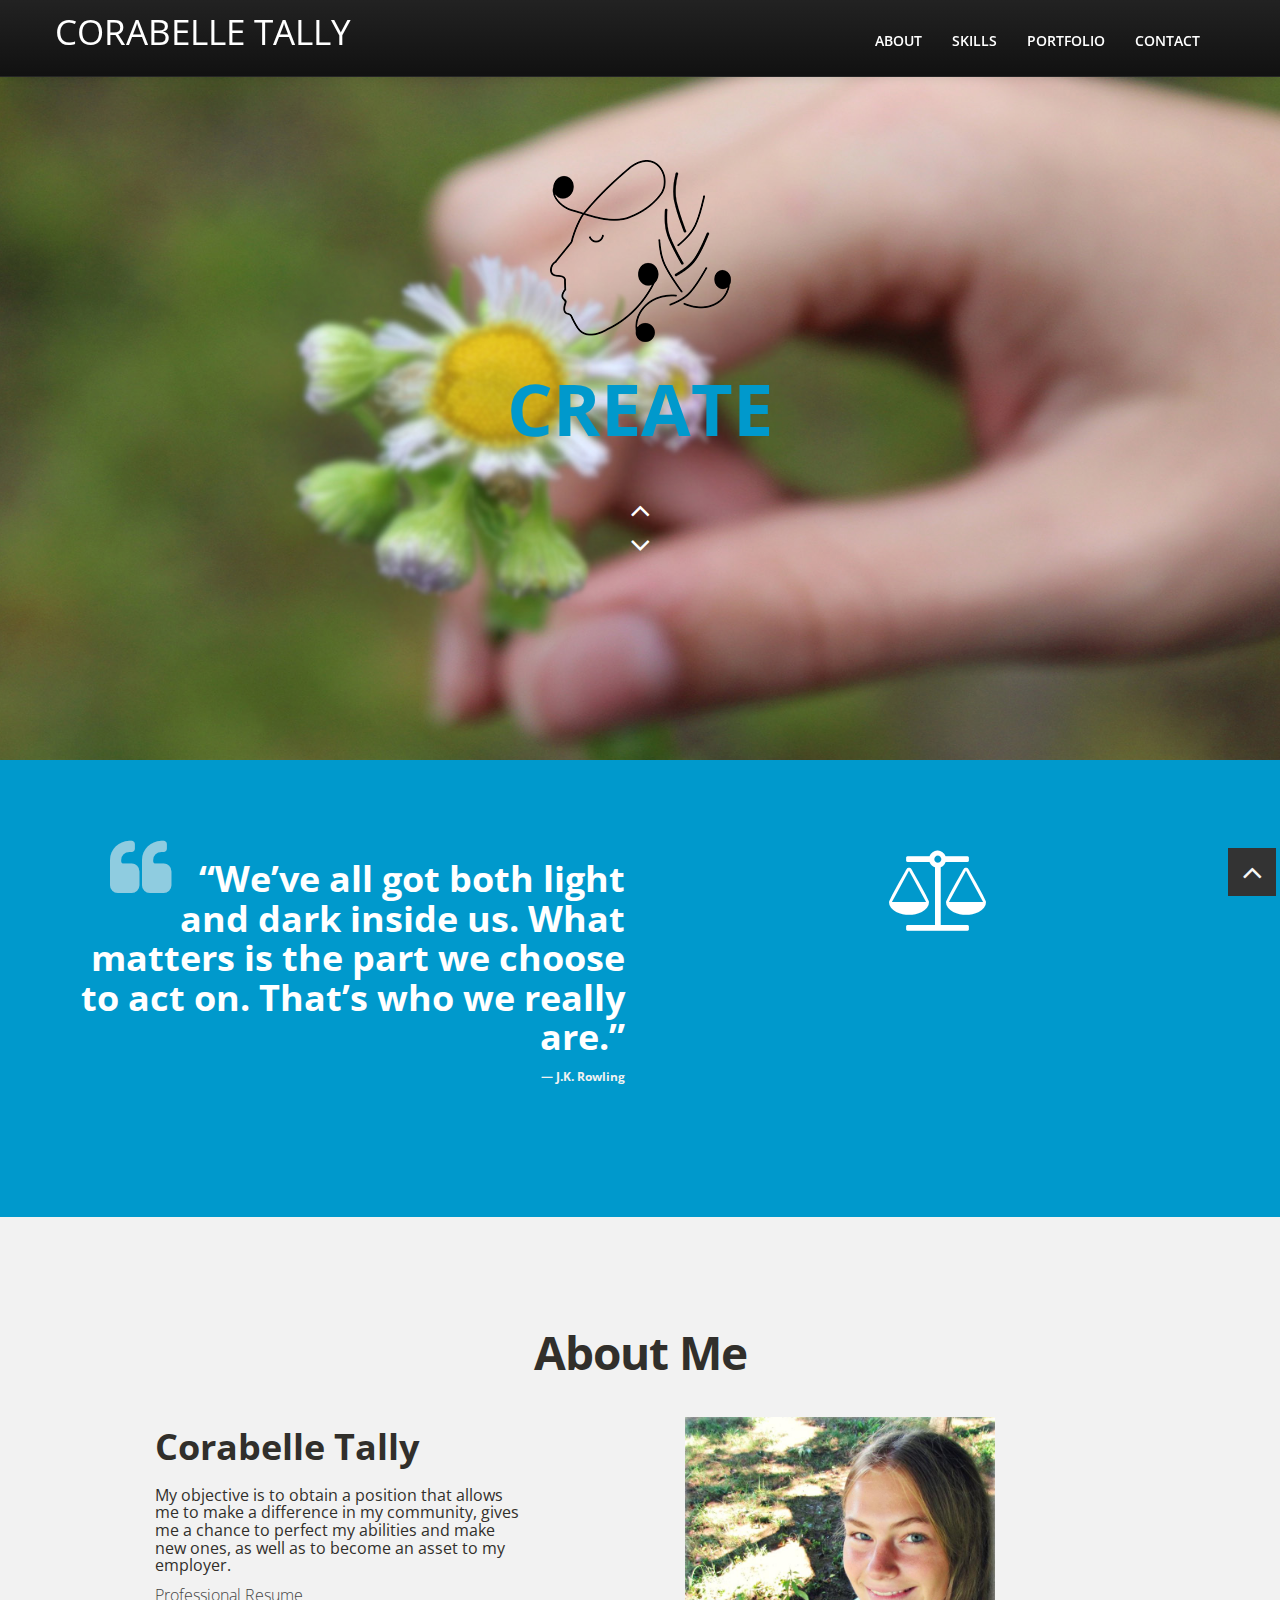
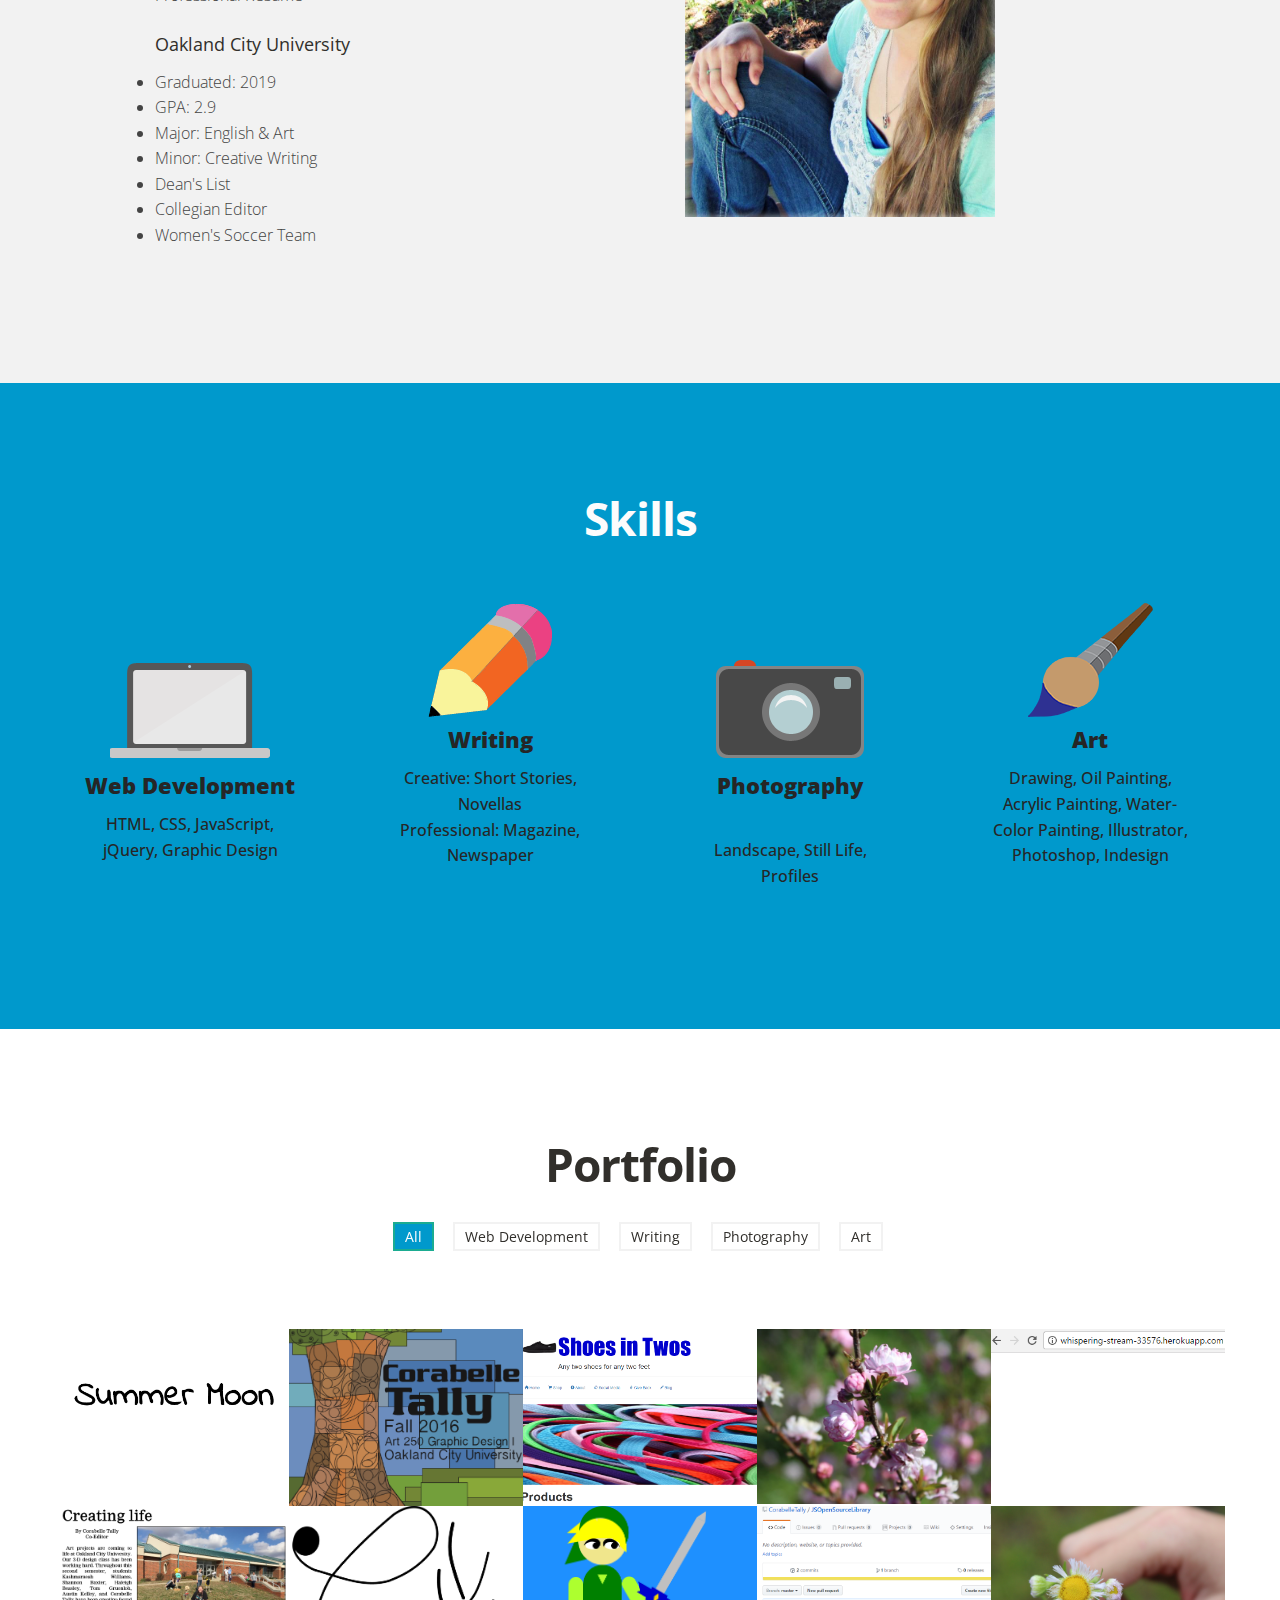
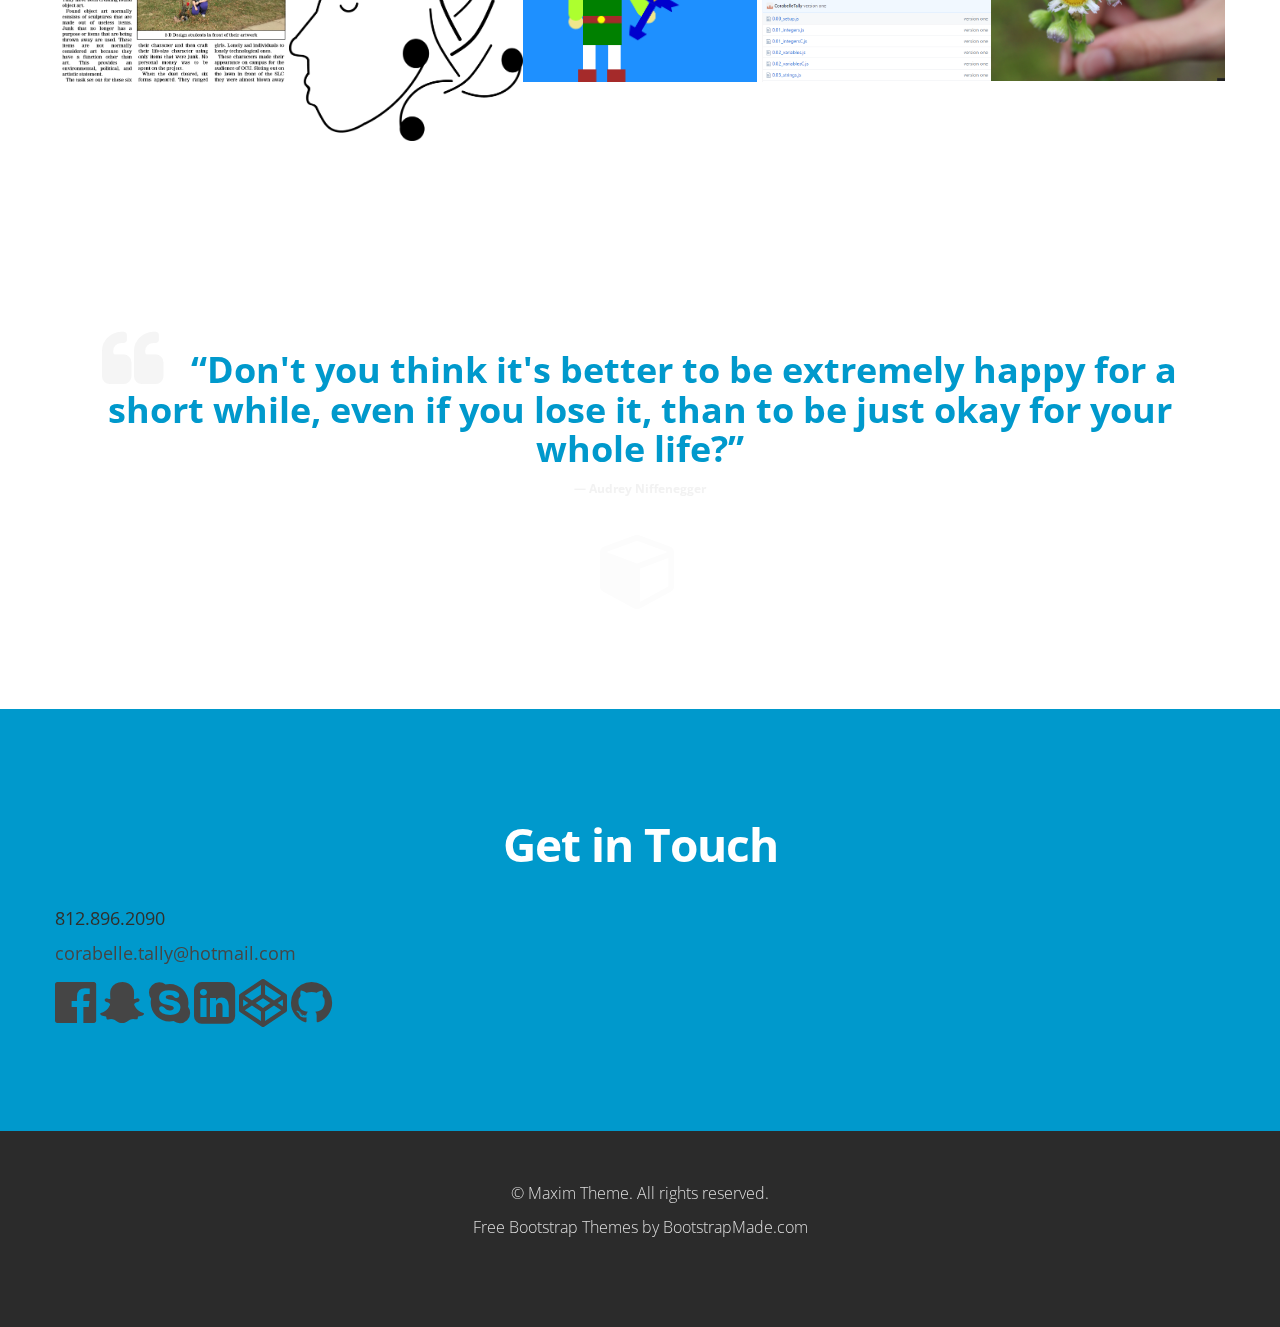
==== index.html @ 5b15456f "version 6" ====
<!DOCTYPE HTML>
<html lang="en">
<head>

<style>
ul#social-networks li {
    display:inline;
}
</style>

	<meta charset="utf-8">
	<title>Corabelle Tally</title>
	<meta name="viewport" content="width=device-width, initial-scale=1.0">
	<meta name="description" content="">
	<meta name="author" content="">
	<link href="css/bootstrap-responsive.css" rel="stylesheet">
	<link href="css/style.css" rel="stylesheet">
	<link href="color/default.css" rel="stylesheet">
	<link rel="shortcut icon" href="img/favicon.ico">

	<link rel="stylesheet" href="https://cdnjs.cloudflare.com/ajax/libs/font-awesome/4.7.0/css/font-awesome.min.css">
<!-- =======================================================
    Theme Name: Maxim 
    Theme URL: https://bootstrapmade.com/maxim-free-onepage-bootstrap-theme/
    Author: BootstrapMade.com
    Author URL: https://bootstrapmade.com
    ======================================================= -->
</head>
<body>
	<!-- navbar -->
	<div class="navbar-wrapper">
		<div class="navbar navbar-inverse navbar-fixed-top">
			<div class="navbar-inner">
				<div class="container">
					<!-- Responsive navbar -->
					<a class="btn btn-navbar" data-toggle="collapse" data-target=".nav-collapse"><span class="icon-bar"></span><span class="icon-bar"></span><span class="icon-bar"></span>
					</a>
					<h1 class="brand"><a href="index.html">Corabelle Tally </a></h1>
					<!-- navigation -->
					<nav class="pull-right nav-collapse collapse">
						<ul id="menu-main" class="nav">
							<li><a title="team" href="#about">About</a></li>
							<li><a title="services" href="#services">Skills</a></li>
							<li><a title="works" href="#works">Portfolio</a></li>
							<!-- <li><a title="blog" href="#blog">Blog</a></li> -->
							<li><a title="contact" href="#contact">Contact</a></li>
							<!-- <li><a href="page.html">Page</a></li> -->
						</ul>
					</nav>
				</div>
			</div>
		</div>
	</div>
	<!-- Header area -->
	<div id="header-wrapper" class="header-slider">
		<header class="clearfix">
			<div class="logo">
			<img src="images/logo_small.png" alt="" />
				<!-- 		img/logo-image.png-->	
			</div>
			<div class="container">
				<div class="row">
					<div class="span12">
						<div id="main-flexslider" class="flexslider">
							<ul class="slides">
								<li>
									<p class="home-slide-content" style="color:#0099CC" overflow:"hidden">
										<!-- <strong>Create</strong>  and <strong>believe</strong> --> 
										<strong>Create</strong>	
									</p>
								</li>
								<li>
									<p class="home-slide-content" style="color:#0099CC" overflow:"hidden">
										<!-- <strong>Love</strong> your <strong>Life </strong> -->
										<strong>Believe</strong>
									</p>
								</li>
								<li>
									<p class="home-slide-content" style="color:#0099CC" overflow:"hidden">
										<!-- be <strong>yourself</strong> -->
										<strong>Succeed</strong>
									</p>
								</li>
							</ul>
						</div>
						<!-- end slider -->
					</div>
				</div>
			</div>
		</header>
	</div>
	<!-- spacer section -->
	<section class="spacer green" >
		<div class="container">
			<div class="row">
				<div class="span6 alignright flyLeft">
					<blockquote class="large">
						“We’ve all got both light and dark inside us. What matters is the part we choose to act on. That’s who we really are.” <cite>J.K. Rowling</cite>
					</blockquote>
				</div>
				<div class="span6 aligncenter flyRight">
					<i class="fa fa-balance-scale fa-5x" aria-hidden="true"></i>
					<!-- <i class="icon-coffee icon-10x"></i> -->
				</div>
			</div>
		</div>
	</section>
	<!-- end spacer section -->
	<!-- section: team -->
	<section id="about" class="section">
		<div class="container">
			<h4>About Me</h4>
			<div class="row">
				<div class="span4 offset1">
					<div>
						<h1><b>Corabelle Tally</b></h1>
						<h6>My objective is to obtain a position that allows me to make a difference in my community, gives me a chance to perfect my abilities and make new ones, as well as to become an asset to my employer.</h6>
						<a href="documents/ProfessionalResume.pdf" target="_blank">Professional Resume</a>
						<br>
						<br>
						<h5>
							Oakland City University 
						</h5>
						<ul>
							<li>Graduated: 2019</li>
							<li>GPA: 2.9</li>
							<li>Major: English & Art</li>
							<li>Minor: Creative Writing</li>
							<li>Dean's List</li>
							<li>Collegian Editor</li>
							<li>Women's Soccer Team</li>
						</ul>



						
					</div>
				</div>
				<div class="span6">
					<div class="aligncenter">
						<img src="images/me.jpg" style="width:310px;height:400px;" alt="" />
						<!-- src="img/icons/creativity.png" -->
					</div>
				</div>
			</div>
	<!-- <div class="row">
		<div class="span2 offset1 flyIn">
			<div class="people">
				<img class="team-thumb img-circle" src="img/team/img-1.jpg" alt="" />
				<h3>John Doe</h3>
				<p>
					Art director
				</p>
			</div>
		</div>
		<div class="span2 flyIn">
			<div class="people">
				<img class="team-thumb img-circle" src="img/team/img-2.jpg" alt="" />
				<h3>Mike Doe</h3>
				<p>
					Web developer
				</p>
			</div>
		</div>
		<div class="span2 flyIn">
			<div class="people">
				<img class="team-thumb img-circle" src="img/team/img-3.jpg" alt="" />
				<h3>Neil Doe</h3>
				<p>
					Web designer
				</p>
			</div>
		</div>
		<div class="span2 flyIn">
			<div class="people">
				<img class="team-thumb img-circle" src="img/team/img-4.jpg" alt="" />
				<h3>Mark Joe</h3>
				<p>
					UI designer
				</p>
			</div>
		</div>
		<div class="span2 flyIn">
			<div class="people">
				<img class="team-thumb img-circle" src="img/team/img-5.jpg" alt="" />
				<h3>Stephen B</h3>
				<p> -->
					<!-- Digital imaging -->
				</p>
			</div>
		</div>
	</div>
</div>
<!-- /.container -->
</section>
<!-- end section: team -->
<!-- section: services -->
<section id="services" class="section orange">
	<div class="container">
		<h4>Skills</h4>
		<!-- Four columns -->
		<div class="row">
			<div class="span3 animated-fast flyIn">
				<div class="service-box">
					<img src="img/icons/laptop.png" alt="" />
					<h2>Web Development</h2>
					<p>
						HTML, CSS, JavaScript, jQuery, Graphic Design
					</p>
				</div>
			</div>
			<div class="span3 animated flyIn">
				<div class="service-box">
					<img src="images/icon1.png" alt="" />
					<h2>Writing</h2>
					<p>
						Creative: Short Stories, Novellas
						<br>
						Professional: Magazine, Newspaper
					</p>
				</div>
			</div>
			<div class="span3 animated-fast flyIn">
				<div class="service-box">
					<img src="img/icons/camera.png" alt="" />
					<h2>Photography</h2>
					<p>
					<br>
						Landscape, Still Life, Profiles
						<br>
					</p>
					
				</div>
			</div>
			<div class="span3 animated-slow flyIn">
				<div class="service-box">
					<img src="images/icon2.png" alt="" />
					<h2>Art</h2>
					<p>
						Drawing, Oil Painting, Acrylic Painting, Water-Color Painting, Illustrator, Photoshop, Indesign
					</p>
				</div>
			</div>
		</div>
	</div>
</section>
<!-- end section: services -->
<!-- section: works -->
<section id="works" class="section">
	<div class="container clearfix">
		<h4>Portfolio</h4>
		<!-- portfolio filter -->
		<div class="row">
			<div id="filters" class="span12">
				<ul class="clearfix">
					<li><a href="#" data-filter="*" class="active">
						<h5>All</h5>
					</a></li>
					<li><a href="#" data-filter=".web">
						<h5>Web Development</h5>
					</a></li>
					<li><a href="#" data-filter=".print">
						<h5>Writing</h5>
					</a></li>
					<li><a href="#" data-filter=".photography">
						<h5>Photography</h5>
					</a></li>
					<li><a href="#" data-filter=".design">
						<h5>Art</h5>
					</a></li>
				</ul>
			</div>
			<!-- END PORTFOLIO FILTERING -->
		</div>
		<div class="row">
			<div class="span12">
				<div id="portfolio-wrap">
					<!-- portfolio item -->
					<div class="portfolio-item grid print writing">
						<div class="portfolio">
							<a href="documents/SummerMoon.pdf" target="_blank" class="portfolio-image">     
								<!-- a href="img/works/big.jpg" -->
								<img src="images/SummerMoon.png" alt="" />
								<div class="portfolio-overlay">
									<div class="thumb-info">
										<h5>Poetry</h5>
										<i class="icon-plus icon-2x"></i>
									</div>
								</div>
							</a>
						</div>
					</div>
					<!-- end portfolio item -->
					<!-- portfolio item -->

					<div class="portfolio-item grid design art">
						<div class="portfolio">
							<a href="images/Intro_page.png" data-pretty="prettyPhoto[gallery1]" class="portfolio-image">
<!-- 							img/works/big.jpg
data-pretty="prettyPhoto[gallery1]" extra words here
 -->								<img src="images/intro.png" alt="" />
								<div class="portfolio-overlay">
									<div class="thumb-info">
										<h5>Graphic Design Intro</h5>
										<i class="icon-plus icon-2x"></i>
									</div>
								</div>
							</a>
						</div>
					</div>
					<!-- end portfolio item -->
					<!-- portfolio item -->

					<div class="portfolio-item grid web">
						<div class="portfolio">
							<a href="StoreAppAssignment/storeapp.html" target="_blank" class="portfolio-image">
								<img src="images/Shoes_in_Twos.png" alt="" />
								<div class="portfolio-overlay">
									<div class="thumb-info">
										<h5>Shoes in Twos Storeapp</h5>
										<i class="icon-plus icon-2x"></i>
									</div>
								</div>
							</a>
						</div>
					</div>
					<!-- end portfolio item -->
					<!-- portfolio item -->
					<div class="portfolio-item grid photography">
						<div class="portfolio">
							<a href="images/IMG_1651_1.jpg" target="_blank" data-pretty="prettyPhoto[gallery1]" class="portfolio-image">
								<img src="images/flower2.png" alt="" />
								<div class="portfolio-overlay">
									<div class="thumb-info">
										<h5>Landscape Photo</h5>
										<i class="icon-plus icon-2x"></i>
									</div>
								</div>
							</a>
						</div>
					</div>
					<!-- end portfolio item -->
					<!-- portfolio item -->
					<div class="portfolio-item grid web">
						<div class="portfolio">
							<a href="http://whispering-stream-33576.herokuapp.com/" target="_blank" class="portfolio-image">
								<img src="images/chat_app.png" alt="" />
								<div class="portfolio-overlay">
									<div class="thumb-info">
										<h5>Chat App</h5>
										<i class="icon-plus icon-2x"></i>
									</div>
								</div>
							</a>
						</div>
					</div>
					<!-- end portfolio item -->
					<!-- portfolio item -->

					<div class="portfolio-item grid print writing">
						<div class="portfolio">
							<a href="documents/collegian.pdf" target="_blank" class="portfolio-image">
								<!-- img/works/big.jpg -->
								<img src="images/article1.png" alt="" />
								<div class="portfolio-overlay">
									<div class="thumb-info">
										<h5>Collegian</h5>
										<i class="icon-plus icon-2x"></i>
									</div>
								</div>
							</a>
						</div>
					</div>
					<!-- end portfolio item -->
					<!-- portfolio item -->
					<div class="portfolio-item grid design art">
						<div class="portfolio">
							<a href="images/logo.png" data-pretty="prettyPhoto[gallery1]" class="portfolio-image">
								<img src="images/logo.png" alt="" />
								<div class="portfolio-overlay">
									<div class="thumb-info">
										<h5>CT Logo</h5>
										<!-- <i class="icon-plus icon-2x"></i> -->
									</div>
								</div>
							</a>
						</div>
					</div>
					<!-- end portfolio item -->
					<!-- portfolio item -->
					<div class="portfolio-item grid web">
						<div class="portfolio">
							<a href="https://codepen.io/ctally/pen/LLpNEJ" target="_blank" class="portfolio-image">
							<!-- data-pretty="images/Link_Legends_Zelda" -->
								<img src="images/Link.png" alt="" />
								<div class="portfolio-overlay">
									<div class="thumb-info">
										<h5>Code Pen CSS Creature</h5>
										<i class="icon-plus icon-2x"></i>
									</div>
								</div>
							</a>
						</div>
					</div>
					<!-- end portfolio item -->
					<!-- portfolio item -->
					<div class="portfolio-item grid web">
						<div class="portfolio">
							<a href="https://github.com/CorabelleTally/JSOpenSourceLibrary" target="_blank" class="portfolio-image">
								<img src="images/JSLibrary.png" alt="" />
								<div class="portfolio-overlay">
									<div class="thumb-info">
										<h5>JavaScript Library</h5>
										<i class="icon-plus icon-2x"></i>
									</div>
								</div>
							</a>
						</div>
					</div>
					<!-- end portfolio item -->
					<!-- portfolio item -->
				
					<div class="portfolio-item grid photography">
						<div class="portfolio">
							<a href="images/IMG_2165_1.jpg" target="_blank" data-pretty="prettyPhoto[gallery1]" class="portfolio-image">
								<img src="images/flower.png" alt="" />
								<div class="portfolio-overlay">
									<div class="thumb-info">
										<h5>Creative Photo</h5>
										<i class="icon-plus icon-2x"></i>
									</div>
								</div>
							</a>
						</div>
					</div>
					
					<!-- end portfolio item -->
					<!-- portfolio item -->
					<!-- <div class="portfolio-item grid design web">
						<div class="portfolio">
							<a href="img/works/big.jpg" data-pretty="prettyPhoto[gallery1]" class="portfolio-image">
								<img src="img/works/10.png" alt="" />
								<div class="portfolio-overlay">
									<div class="thumb-info">
										<h5>Portfolio name</h5>
										<i class="icon-plus icon-2x"></i>
									</div>
								</div>
							</a>
						</div>
					</div> -->
					<!-- end portfolio item -->
				</div>
			</div>
		</div>
	</div>
</section>
<!-- spacer section -->
<section class="spacer bg3">
	<div class="container">
		<div class="row">
			<div class="span12 aligncenter flyLeft">
				<blockquote class="large" style="color:#0099CC">
					“Don't you think it's better to be extremely happy for a short while, even if you lose it, than to be just okay for your whole life?” <cite>Audrey Niffenegger</cite>
				</blockquote>
			</div>
			<div class="span12 aligncenter flyRight">
				<i class="fa fa-cube fa-5x" aria-hidden="true"></i>
			</div>
		</div>
	</div>
</section>
<!-- end spacer section -->
<!-- section: blog -->
<!-- <section id="blog" class="section">
<div class="container">
	<h4>Our Blog</h4>
	Three columns -->
	<!-- <div class="row">
		<div class="span3">
			<div class="home-post">
				<div class="post-image">
					<img class="max-img" src="img/blog/img1.jpg" alt="" />
				</div>
				<div class="post-meta">
					<i class="icon-file icon-2x"></i>
					<span class="date">June 19, 2013</span>
					<span class="tags"><a href="#">Design</a>, <a href="#">Blog</a></span>
				</div>
				<div class="entry-content">
					<h5><strong><a href="#">New design trends</a></strong></h5>
					<p>
						Lorem Ipsum is simply dummy text of the printing and typesetting industry. &hellip;
					</p>
					<a href="#" class="more">Read more</a>
				</div>
			</div>
		</div>
		<div class="span3">
			<div class="home-post">
				<div class="post-image">
					<img class="max-img" src="img/blog/img2.jpg" alt="" />
				</div>
				<div class="post-meta">
					<i class="icon-file icon-2x"></i>
					<span class="date">June 19, 2013</span>
					<span class="tags"><a href="#">Design</a>, <a href="#">News</a></span>
				</div>
				<div class="entry-content">
					<h5><strong><a href="#">Retro is great</a></strong></h5>
					<p>
						Lorem Ipsum is simply dummy text of the printing and typesetting industry. &hellip;
					</p>
					<a href="#" class="more">Read more</a>
				</div>
			</div>
		</div>
		<div class="span3">
			<div class="home-post">
				<div class="post-image">
					<img class="max-img" src="img/blog/img3.jpg" alt="" />
				</div>
				<div class="post-meta">
					<i class="icon-file icon-2x"></i>
					<span class="date">June 22, 2013</span>
					<span class="tags"><a href="#">Design</a>, <a href="#">Tips</a></span>
				</div>
				<div class="entry-content">
					<h5><strong><a href="#">Isometric mockup</a></strong></h5>
					<p>
						Lorem Ipsum is simply dummy text of the printing and typesetting industry. &hellip;
					</p>
					<a href="#" class="more">Read more</a>
				</div>
			</div>
		</div>
		<div class="span3">
			<div class="home-post">
				<div class="post-image">
					<img class="max-img" src="img/blog/img4.jpg" alt="" />
				</div>
				<div class="post-meta">
					<i class="icon-file icon-2x"></i>
					<span class="date">June 27, 2013</span>
					<span class="tags"><a href="#">News</a>, <a href="#">Tutorial</a></span>
				</div>
				<div class="entry-content">
					<h5><strong><a href="#">Free icon set</a></strong></h5>
					<p>
						Lorem Ipsum is simply dummy text of the printing and typesetting industry. &hellip;
					</p>
					<a href="#" class="more">Read more</a>
				</div>
			</div>
		</div>
	</div>
	<div class="blankdivider30"></div>
	<div class="aligncenter">
		<a href="#" class="btn btn-large btn-theme">More blog post</a>
	</div>
</div>
</section> -->

<!-- end spacer section -->
<!-- section: contact -->
<section id="contact" class="section green">
	<div class="container">
		<h4>Get in Touch</h4>
		<div style="content:center;"
		<br>

		<h5>812.896.2090</h5>
		<h5><a href="mailto:corabelle.tally@hotmail.com">corabelle.tally@hotmail.com</a><br></h5>
		<!-- <h5> <a href="mailto:corabelle.tally@hotmail.com"</a>corabelle.tally@hotmail.com</h5>> -->
		<!-- <h5>1706 E. Lewellen Rd. Salem, IN 47167</h5> -->
		<div class="icons/links">
		 	
		 		<ul id="social-networks" style="list-style: none;"> 
				<li><a href="https://www.facebook.com/corabelle.tally" target="_blank"><i class="fa fa-facebook-official fa-3x" aria-hidden="true"></i></a></li>
				<li><a href="https://www.snapchat.com/" target="_blank"><i class="fa fa-snapchat-ghost fa-3x" aria-hidden="true"></i></li>
				<li><a href="https://www.skype.com/en/" target="_blank"><i class="fa fa-skype fa-3x" aria-hidden="true"></i></li>
<!-- 			<i class="fa fa-pinterest-p fa-3x" aria-hidden="true"></i> -->
				<li><a href="https://www.linkedin.com/in/corabelle-tally-178438145" target="_blank"><i class="fa fa-linkedin-square fa-3x" aria-hidden="true"></i></a></li>
				<li><a href="https://codepen.io/ctally/" target="_blank"><i class="fa fa-codepen fa-3x" aria-hidden="true"></i></a></li>
				<li><a href="https://github.com/search?utf8=%E2%9C%93&q=Corabelle+Tally&type=" target="_blank"><i class="fa fa-github fa-3x" aria-hidden="true"></i></a></li>
	<!-- 		<i class="fa fa-google fa-3x" aria-hidden="true"></i> -->
			</ul> 
		</div>
	</div>

		<!-- <div class="blankdivider30">
		</div>
		<div class="row">
			<div class="span12">
				<div class="cform" id="contact-form">
					<div id="sendmessage">Your message has been sent. Thank you!</div>
					<div id="errormessage"></div>
					<form action="" method="post" role="form" class="contactForm">
						<div class="row">
							<div class="span6">
								<div class="field your-name form-group">
									<input type="text" name="name" class="form-control" id="name" placeholder="Your Name" data-rule="minlen:4" data-msg="Please enter at least 4 chars" />
									<div class="validation"></div>
								</div>
								<div class="field your-email form-group">
									<input type="text" class="form-control" name="email" id="email" placeholder="Your Email" data-rule="email" data-msg="Please enter a valid email" />
									<div class="validation"></div>
								</div>
								<div class="field subject form-group">
									<input type="text" class="form-control" name="subject" id="subject" placeholder="Subject" data-rule="minlen:4" data-msg="Please enter at least 8 chars of subject" />
									<div class="validation"></div>
								</div>
							</div>
							<div class="span6">
								<div class="field message form-group">
									<textarea class="form-control" name="message" rows="5" data-rule="required" data-msg="Please write something for us" placeholder="Message"></textarea>
									<div class="validation"></div>
								</div>
								<input type="submit" value="Send message" class="btn btn-theme pull-left">
							</div>
						</div>
					</form>
				</div>
			</div>
			 ./span12 -->
		</div>
	</div>
</section>
<footer>
	<div class="container">
		<div class="row">
			<div class="span6 offset3">
				<!-- <ul class="social-networks">
					<li><a href="#"><i class="icon-circled icon-bgdark icon-instagram icon-2x"></i></a></li>
					<li><a href="#"><i class="icon-circled icon-bgdark icon-twitter icon-2x"></i></a></li>
					<li><a href="#"><i class="icon-circled icon-bgdark icon-dribbble icon-2x"></i></a></li>
					<li><a href="#"><i class="icon-circled icon-bgdark icon-pinterest icon-2x"></i></a></li>
				</ul> -->
				<p class="copyright">
					&copy; Maxim Theme. All rights reserved.
					<div class="credits">
                    <!-- 
                        All the links in the footer should remain intact. 
                        You can delete the links only if you purchased the pro version.
                        Licensing information: https://bootstrapmade.com/license/
                        Purchase the pro version with working PHP/AJAX contact form: https://bootstrapmade.com/buy/?theme=Maxim
                    -->
                    <a href="https://bootstrapmade.com/">Free Bootstrap Themes</a> by BootstrapMade.com
                </div>
            </p>
        </div>
    </div>
</div>
<!-- ./container -->
</footer>
<a href="#" class="scrollup"><i class="icon-angle-up icon-square icon-bgdark icon-2x"></i></a>
<script src="js/jquery.js"></script>
<script src="js/jquery.scrollTo.js"></script>
<script src="js/jquery.nav.js"></script>
<script src="js/jquery.localscroll-1.2.7-min.js"></script>
<script src="js/bootstrap.js"></script>
<script src="js/jquery.prettyPhoto.js"></script>
<script src="js/isotope.js"></script>
<script src="js/jquery.flexslider.js"></script>
<script src="js/inview.js"></script>
<script src="js/animate.js"></script>
<script src="js/validate.js"></script>
<script src="js/custom.js"></script>
<script src="contactform/contactform.js"></script>

</body>
</html>
---- css/style.css ----
/*
    Theme Name: Maxim
    Theme URL: https://bootstrapmade.com/maxim-free-onepage-bootstrap-theme/
    Author: BootstrapMade.com
    Author URL: https://bootstrapmade.com
*/

/*
===========================
CONTENTS:

01 General
02 Typography
03 Non-semantic
04 Navbar
05 Page sections
06 Footer
07 Icons
08 Buttons
09 Media queries 
===========================
*/
/* Import css */
/* Google font */
@import url('https://fonts.googleapis.com/css?family=Open+Sans:300,400,600,700');
/* bootstrap */
@import url('bootstrap.css');
/* bootstrap responsive */
@import url('bootstrap-responsive.css');
/* prettyPhoto */
@import url('prettyPhoto.css');
/* flexslider */
@import url('flexslider.css');

/* font awesome */
@import url('font-awesome.css');
/* overwrite */
@import url('overwrite.css');
/* animation */
@import url('animate.css');



/* =========================================================
01. General
============================================================ */

div, article, section, header, footer, nav, li {
	position:relative;
}
.group:after {
	display:block;
	height:0;
	clear:both;
	content:".";
	visibility:hidden; /* For clearing */
}
body {
	background:#fff;
	color: #444;
	font-size: 16px;
	font-weight:300;
	font-family:'Open Sans', Arial, sans-serif;
}

body {
    padding-top: 60px; /* 60px to make the container go all the way to the bottom of the topbar */
}

::-moz-selection {
	color:#333;
}
::selection {
	color:#333;
}

/* scroll to top */
.scrollup{
    position:fixed;
	width:32px;
	height:32px;
    bottom:20px;
    right:20px;
}

a.scrollup {
	outline:0;
	text-decoration:none;
}

a.scrollup:hover,a.scrollup:active,a.scrollup:focus {
	opacity:1;
	text-decoration:none;
	-webkit-transition: all 400ms ease-out 0s;	
	   -moz-transition: all 400ms ease-out 0s;
		 -o-transition: all 400ms ease-out 0s;
		    transition: all 400ms ease-out 0s;
}
a.scrollup i:hover {
	text-decoration:none;
}

.blankdivider10 {
	height: 10px;
	display: block;
}

.blankdivider20 {
	height: 20px;
	display: block;
}
.blankdivider30 {
	height: 30px;
	display: block;
}

.row {
	margin-bottom:30px;
}

.row .row{
	margin-bottom:30px;
}

.row.nomargin {
	margin-bottom:0;
}


/*---------- forms ----------*/

input[type=text], input[type=submit], textarea {
	width: 100%;
	padding: 0.5em;
	font-size: 1em;
	margin-bottom: 1.5em;
	box-sizing: border-box;
	-moz-box-sizing: border-box;
	-webkit-box-sizing: border-box;
}
input, button, select, textarea {
	font-family:'Open Sans', Arial, sans-serif;
}
/* =========================================================
02. Typography
============================================================ */

p {
	line-height: 1.6em;
	margin: 0 0 10px 0;
}

blockquote {
	font-size:18px;
	border:none;
	padding:0;
}

blockquote.large {
	font-size:36px;
	font-weight:700;
	line-height:1.1em;
}
blockquote.large:before {
	font-size:64px;
	font-family: FontAwesome;
	content: "\f10d";
	margin-right:20px;
}

blockquote cite 						{ display:block; font-size:12px;}
blockquote cite:before 					{ content:"\2014 \0020"; }
blockquote cite a,
blockquote cite a:visited,
blockquote cite a:visited 				{ color:#555; }

ul, ol {
	font-size: 1em; /* 16px */
	line-height: 1.5; /* 24px */
	margin: 0 0 1.5em 0;
}
body, input, textarea {
}

a {
  color: #454545;
  text-decoration: none;
}

a:hover, a:active {
	text-decoration: underline;
}
h1, h2, h3, h4, h5, h6 {
	font-weight: 400;
	color: #312f2b;
	line-height:1.1em;
	font-family:'Open Sans', Arial, sans-serif;
}
h1 {
	font-size: 36px;
	margin-bottom:20px;
}
h2 {
	font-size: 30px;
	margin-bottom:20px;
}
h3 {
	font-size: 26px;
	margin-bottom:20px;
}
h4 {
	font-size: 22px;
	margin-bottom:20px;
}
h5 {
	font-size: 18px;
	margin-bottom:15px;
}
h6 {
	font-size: 16px;
	margin-bottom:10px;
}
strong {
	font-weight:700;
	font-family: 'Open Sans', sans-serif;
}
small {
	font-size: 0.75em; /* 12px */
	line-height: 2; /* 24px */
	margin-top: 2em;
	margin-bottom: 0em;
}
em {
	font-style: normal;
	font-family: 'Open Sans';
}
.muted {
	color: #A5A5A2;
}
.impressed {
	text-shadow:
 -1px -1px 0 rgba(0, 0, 0, 0.5), /* shadow */  1px 1px 0 rgba(255, 255, 255, 0.9); /* highlight */
}

h2.pagetitle {
	color:#fff;
	font-size:46px;
}

/* =========================================================
03. Misc
============================================================ */

.hide-text {
	text-indent: 100%;
	white-space: nowrap;
	overflow: hidden;
	font-size: 1em;
}
.alignright {
	text-align: right;
}
.alignleft {
	text-align: left;
}
.aligncenter {
	text-align: center;
}
.medium {
	font-weight: normal;
}

/* =========================================================
04. Navigation
============================================================ */

.navbar-fixed-top .container {
/* Uncomment to make nav expand full width */
 /*	width: auto; */
}
.navbar .brand {
	margin-left:0;
	padding: 0;
	margin-top: 1.05em;
}
.navbar .brand a {
	padding: 0;
	color: #fff;
	font-size: 1.75em;
	margin-left: 0;
	font-weight: 400;
	text-transform:uppercase;
}
.navbar .brand a:hover {
	text-decoration: none;
 transition: color .15s linear;
 -webkit-transition: color .15s linear;
 -moz-transition: color .15s linear;
}
.navbar .brand a:focus {
	outline: none;
}
.navbar-inner {
	min-height: 4.75em;
}
.navbar-inverse .navbar-inner {
	background-repeat: repeat;
	background-color: #0b333f;
}
.navbar-wrapper {
	overflow:hidden;
}
#menu-main {
	margin-top: 1.125em;
}
ul#menu-main > li > a {
	font-weight: 600;
	color: #fff;
	font-size:14px;
	text-transform:uppercase;
}
ul#menu-main > li > a:hover {
	padding: 9px 15px;
	border-radius: 3px;
	-webkit-border-radius: 3px;
	-moz-border-radius: 3px;
}
ul#menu-main > li > a:focus {
	outline:0;
}

.navbar-inverse .brand, .navbar-inverse .nav > li > a {
	text-shadow: none;
}


/* =========================================================
05. Page sections
============================================================ */

/* === section header === */

#header-wrapper {
	width: 100%;
	min-height: 600px;
	margin-top: -60px;
	padding-top:160px;
	text-align:center;
}


#header-wrapper h1 {
	color: #FFFFFF;
	font-size: 4em;
	font-weight: 400;
	margin: 1em 0;
}
#header-wrapper h2 {
	color: #fff;
	font-family: 'Open Sans', sans serif;
	font-size: 2em;
	font-weight: normal;
	margin: 0.5em 0;
	text-shadow: 1px 1px 1px #333333;
}

header .logo {
	text-align:center;
	margin-bottom:30px;
}

/* --- Header slider --- */
#header-wrapper.header-slider {
	/*First background image*/
	background: #444 url(../images/IMG_2165_1.jpg) no-repeat center center fixed;
	/*../img/bg/bg-1.jpg*/
	-webkit-background-size: cover;
	-moz-background-size: cover;
	-o-background-size: cover;
	background-size: cover;
}

#main-flexslider ul.slides li p {
	font-size: 72px;
	text-transform: uppercase;
	position: relative;
	margin-bottom: 0px;
	text-align: center;
	line-height: 1;
	color:#fff;
}
#main-flexslider.flexslider {
		margin:0;
		background:none;
		border:none;
	-webkit-border-radius: 0;
	-moz-border-radius: 0;
	-o-border-radius: 0;
	border-radius: 0;
	box-shadow: none;
	-webkit-box-shadow: none;
	-moz-box-shadow: none;
	-o-box-shadow: none;
}



/* --- Header subscribe form --- */

#header-wrapper input[type=text] {
	background: rgba(227, 231, 228, 1);
	font-family: 'Open Sans', sans serif;
	font-size: 1.3125em;
	border: 0;
	text-align: center;
	vertical-align: middle;
	margin-bottom:0 !important;
}
#header-wrapper input[type=text]:focus {
	background: #43413e;
	color: #eff1ef;
	transition: background 0.25 ease-in;
	-moz-transition: background 0.25 ease-in;
	-webkit-transition: background 0.25 ease-in;
}
#header-wrapper input[type=text] {
	height: 2.9em;
	width:50%;
}
#header-wrapper input[type=submit] {
	color: #fff;
	width: 185px;
	height: 2.9em;
	font-size: 1.3125em; /* 21px */
	padding:0.5em;
	letter-spacing: 0.05em;
	margin: 0;
	border: 0;
	text-transform: none;
	border-radius: 3px;
	-moz-border-radius: 3px;
	-webkit-border-radius: 3px;
}
#header-wrapper input[type=submit]:hover, #header-wrapper input[type=submit]:active {
	background: #43413e !important;
}


section.section {
	padding: 100px 0 80px;
}
section.section h4 {
	text-align: center;
	margin-bottom: 40px;
	font-size: 46px;
	font-weight: 700;
	letter-spacing: -1px;
}
section.inner {
	padding: 50px 0 50px;
}



.section.orange h4 ,.section.green h4{
	color: #fcfcfc;
}
.section.orange p,.section.green p {
	color: #f7f7f7;
}


/* === section spacer === */

section.spacer {
	padding:90px 0 70px;
	color:#fcfcfc;
}

/*This is the contact and 1st quote spacer*/
.spacer.green,.section.green {
	background:/*#1bac91*/#0099CC;
}
/*text for first quote*/
.spacer.green,.section.green h4 {
	color:#fff;
}

.spacer.yellow,.section.yellow  {
	background:#ffe873;
}
/*Orange spacer*/
.spacer.orange,.section.orange {
	background:/*#f36f36*/#0099CC;
}

section.spacer.bg2 {
	background: url(../img/bg/bg-2.jpg) 50% 0 no-repeat fixed;
	width:100%;
	height:auto;
	margin:0;	
}

section.spacer.bg3 {
	/*Other background image*/
	background: url(../images/IMG_1651_1.jpg) 90% 0 no-repeat fixed;
	/*../img/bg/bg-3.jpg*/
	width:100%;
	height:auto;
	margin:0;	
}

section.spacer blockquote.large:before {
	color:#eee;
	opacity:0.6;
}

section.spacer blockquote cite {
	color:/*#555*/#f2f2f2;
}



/* === section works === */

#works h4 {
	margin-bottom:20px;
}

#- {
	padding-bottom: 0;
}
/* === portfolio filter === */

#filters {
	margin-bottom: 0px;
	text-align: center;
	display: block;
	float: none;
	z-index: 2;
	position: relative;
}
#filters ul {
	margin: 0 0 20px;
	list-style: none;
	padding: 0;
}
#filters ul li {
	display: inline-block;
}
#filters ul li a {
	display: block;
	float: left;
	padding: 2px 5px;
	color: inherit;
	margin-right: 5px;
	margin-bottom: 5px;
	font-weight: 600;
}
#filters ul li a:hover,#filters ul li a:focus {
	text-decoration:none;
	outline:0;
}
#filters ul li a h5 {
	font-size: 14px;
	padding: 5px 10px 5px;
	border: 2px solid #f2f2f2;
}

#filters ul li a:hover h5, #filters ul li a.active h5 {
	color:#fcfcfc;
}




/* === portfolio wrap - grid === */
#portfolio-wrap {
	position: relative;
	padding: 0;
	width: 100.1%;
	margin: 0 auto;
	display: block;
}
#portfolio-wrap .grid {
	margin: 0;
	overflow: hidden;
	line-height: 0;
	width: 20%;
	border:0;
	padding: 0;
}
.portfolio-item.current {
	z-index: 101;
}
.portfolio-item {
	padding: 0;
	position: relative;
	overflow: hidden;
}
.portfolio-item .portfolio-image {
	overflow: hidden;
	display: block;
	position: relative;
}
.portfolio-item .portfolio-image img {
	width: 100%;
	height: auto;
}
.portfolio .portfolio-overlay {
	width: 100%;
	height: 100%;
	top: 0;
	left: 0;
	position: absolute;
	display: block;
	z-index: 4;
	opacity: 0;
	-moz-opacity: 0;
	filter: alpha(opacity=0);
	-webkit-transition: all 0.3s ease-in-out;
	-moz-transition: all 0.3s ease-in-out;
	-o-transition: all 0.3s ease-in-out;
	-ms-transition: all 0.3s ease-in-out;
	transition: all 0.3s ease-in-out;
}
.portfolio > a, .portfolio > a:hover {
	color: #ffffff;
}
.portfolio-item .portfolio > a:hover > .portfolio-overlay {
	opacity: 1;
	-moz-opacity: 1;
	filter: alpha(opacity=100);
}
.portfolio > a img {
	-webkit-transition: all 0.3s ease-in-out;
	-moz-transition: all 0.3s ease-in-out;
	-o-transition: all 0.3s ease-in-out;
	-ms-transition: all 0.3s ease-in-out;
	transition: all 0.3s ease-in-out;
}
.portfolio > a:hover img {
	-webkit-transition: all 0.3s ease-in-out;
	-moz-transition: all 0.3s ease-in-out;
	-o-transition: all 0.3s ease-in-out;
	-ms-transition: all 0.3s ease-in-out;
	transition: all 0.3s ease-in-out;
}
.portfolio .thumb-info {
	position: absolute;
	width: 100%;
	height: 100%;
	opacity: 0;
	-moz-opacity: 0;
	filter: alpha(opacity=0);
	-webkit-transition: all 0.3s ease-in-out;
	-moz-transition: all 0.3s ease-in-out;
	-o-transition: all 0.3s ease-in-out;
	-ms-transition: all 0.3s ease-in-out;
	transition: all 0.3s ease-in-out;
}
.portfolio a:hover .portfolio-overlay .thumb-info {
	opacity: 1;
	-moz-opacity: 1;
	filter: alpha(opacity=100);
}
.portfolio-overlay .thumb-info i {
	top: 50%;
}
.portfolio-overlay .thumb-info h5 {
	top: 20%;
	font-size: 18px;
}
.portfolio-overlay .thumb-info p {
	top: 50%;
	font-size: 13px;
}
.portfolio-overlay .thumb-info h5 {
	color: #ffffff;
	width: 100%;
	position: absolute;
	text-align: center;
}
.portfolio-overlay .thumb-info p {
	color: #ffffff;
	width: 100%;
	position: absolute;
	text-align: center;
	font-weight: bold;
}
.portfolio-overlay .thumb-info i {
	color: #ffffff;
	width: 100%;
	position: absolute;
	text-align: center;
	display: block;
}
/* === Isotope CSS3 transitions === */

.isotope, .isotope .isotope-item {
	-webkit-transition-duration: 0.8s;
	-moz-transition-duration: 0.8s;
	-ms-transition-duration: 0.8s;
	-o-transition-duration: 0.8s;
	transition-duration: 0.8s;
}
.isotope {
	-webkit-transition-property: height, width;
	-moz-transition-property: height, width;
	-ms-transition-property: height, width;
	-o-transition-property: height, width;
	transition-property: height, width;
}
.isotope .isotope-item {
	-webkit-transition-property: -webkit-transform, opacity;
	-moz-transition-property: -moz-transform, opacity;
	-ms-transition-property: -ms-transform, opacity;
	-o-transition-property: -o-transform, opacity;
	transition-property: transform, opacity;
}
/**** disabling Isotope CSS3 transitions ****/

.isotope.no-transition, .isotope.no-transition .isotope-item, .isotope .isotope-item.no-transition {
	-webkit-transition-duration: 0s;
	-moz-transition-duration: 0s;
	-ms-transition-duration: 0s;
	-o-transition-duration: 0s;
	transition-duration: 0s;
}


/* === section services === */

section#services h2 {
	font-size: 22px;
	margin-bottom: 15px;
	margin-top: 10px;
	text-align:center;
}

section#services p {
	margin:10px;
}


section#services .service-box {
	text-align: center;
	padding: 20px;
	-webkit-transition: all 0.3s ease-in-out;
	-moz-transition: all 0.3s ease-in-out;
	-o-transition: all 0.3s ease-in-out;
	-ms-transition: all 0.3s ease-in-out;
	transition: all 0.3s ease-in-out;
}

/*precolor to the one under*/
section#services .span3:hover {
	background:#e3e3e3;
}

/*color of headers for the skills*/
section#services .service-box h2 {
	color: /*#f7f7f7*/#262626;
	font-weight: 800;
}

/*color of paragraphs for the skills*/
section#services .service-box p {
	color:#262626;
	font-weight: 500;
}

/*background color(orange) of the skills*/
section#services.section.orange .service-box:hover {
	background:/*#f36518*/white;
}


/* === section blog === */

/*section#blog {
	background: #f2f2f2;
}

.home-post {
	background:#fff;
	
}

.home-post:hover {
	box-shadow: 0 0 16px rgba(0, 0, 0, 0.3);
	-moz-box-shadow: 0 0 16px rgba(0, 0, 0, 0.3);
	-webkit-box-shadow: 0 0 16px rgba(0, 0, 0, 0.3);
	-webkit-transition: all 0.4s ease-in-out;
	-moz-transition: all 0.4s ease-in-out;
	-o-transition: all 0.4s ease-in-out;
	-ms-transition: all 0.4s ease-in-out;
	transition: all 0.4s ease-in-out;
}


.home-post .entry-content {
	padding:20px;
}
.home-post .entry-content h5 a {
	font-size:22px;
}
.home-post .entry-content h5 a:hover {
	color:#312f2b;
	text-decoration:none;
}
.home-post .entry-content a.more {
	font-size:13px;
}
.home-post .post-meta {
	padding:20px;
	overflow:hidden;
	color:#fcfcfc;
}
.home-post .post-meta i {
	float:left;
	margin-right:20px;
}
.home-post .post-meta span {
	margin-top:10px;
}
.home-post .post-meta span.date {
	font-weight:700;
	font-size:13px;
	float:left;
}
.home-post .post-meta span.tags {
	font-weight:700;
	font-size:13px;
	float:right;
	color:#ddd;
}
.home-post .post-meta span.tags a {
	color:#fcfcfc;
}
*/


/* === section about === */

section#about {
	background:#f2f2f2;
}

.people {
	text-align:center;
}

.people h3 {
	margin-bottom:10px;
	font-weight:700;
	letter-spacing:-1px;
}

.team-thumb {
	margin-top: 26px;
	text-align:center;
}

/* (spacer) latest tweet */
#tweet{
	text-align:center;
	margin:20px 0 0;
	font-size:20px;
	color:#fff;
}

#tweet ul{
	float:left;
	width:100%;
	text-align:center;
	list-style:none;
	margin:0;
	padding:0;
}

#tweet ul li{
	display: inline-block;
	list-style:none;
	margin:0 0 20px;
	padding:0 0 0 34px;
	font-size:20px;
	line-height:1.5em;
}

#tweet ul li:before {
	font-family: 'FontAwesome';
	speak: none;
	font-style: normal;
	font-weight: normal;
	font-variant: normal;
	text-transform: none;
	line-height: 1;
	-webkit-font-smoothing: antialiased;
	content: "\f099";
	margin-right:20px;
}

/* === Contact section === */


/* Contact Form */

/*.validation {
    color: red;
    display:none;
    margin: 0 0 20px;
    font-weight:400;
    font-size:13px;
}

#sendmessage {
    color: green;
    border:1px solid green;
    display:none;
    text-align:center;
    padding:15px;
    font-weight:600;
    margin-bottom:15px;
    background: #fff;
}

#errormessage {
    color: red;
    display:none;
    border:1px solid red;
    text-align:center;
    padding:15px;
    font-weight:600;
    margin-bottom:15px;
    background: #fff;
}

#sendmessage.show, #errormessage.show, .show {
	display:block;
}

#contact-form {
	position: relative;
	z-index: 999;
}

#contact-form input[type=text], .contactForm textarea {
	background: rgba(227, 231, 228, 1);
	font-family: 'Open Sans', sans serif;
	border: 0;
	font-size:16px;
	text-align: left;
	vertical-align: middle;
}

.contactForm textarea {
	height: 156px;
}

#contact-form input[type=text]:focus, .contactForm textarea:focus {
	background: #fff;
	color: #555;
	box-shadow: none;
	-moz-box-shadow: none;
	-webkit-box-shadow: none;
	transition: background 0.25 ease-in;
	-moz-transition: background 0.25 ease-in;
	-webkit-transition: background 0.25 ease-in;
}
#contact-form input[type=text] {
	height: 60px;
	margin-bottom:30px;
}
#contact-form input[type=submit] {
	color: #fff;
	width: 185px;
	height: 60px;
	text-shadow: none;
	font-size: 16px;
	padding:0.5em;
	letter-spacing: 0.05em;
	margin: 0 0 20px 0;
	display: block;
	border: 0;
	text-transform: none;
	border-radius: 3px;
	-moz-border-radius: 3px;
	-webkit-border-radius: 3px;
	box-shadow: none;
	-moz-box-shadow: none;
	-webkit-box-shadow: none;
}
#contact-form input[type=submit]:hover, #contact-form input[type=submit]:active {
	background: #43413e !important;
}
#contact-form textarea {
	padding-top: 1em;
}
div.cform-response-output {
	max-width: 60%;
	text-align: center;
	margin-left: 40% !important;
	margin-top: 0.5em !important;
	padding: 0.5em !important;
	border-radius: 4px;
	-moz-border-radius: 4px;
	-webkit-border-radius: 4px;
}
.cform-not-valid-tip {
	color: #888;
	border: 1px dotted #ad3729 !important;
	width: 100% !important;
	left: 0 !important;
	padding: 0.5em !important;
	font-family: 'Open Sans', sans-serif;
	box-sizing: border-box;
	-moz-box-sizing: border-box;
	-webkit-box-sizing: border-box;
	border-radius: 4px;
	-moz-border-radius: 4px;
	-webkit-border-radius: 4px;
}*/



/* =========================================================
06. Footer
============================================================ */

footer {
	background: #2b2b2b;
	text-align: center;
	color: #ddd;
	padding:50px 0 50px;
}

footer a {
    color: #ddd;
}

footer a:hover {
    color: #fff;
}

footer ul.social-networks {
	list-style:none;
}

footer ul.social-networks li {
	display:inline;
}

footer ul.social-networks li i {
	display:inline-block;
}

footer ul.social-networks li a {
	color: #5e5e5e;
	margin: 0 5px;
}

footer ul.social-networks li a:hover {
	text-decoration:none;
	-webkit-transition: all 0.4s ease-in-out;
	-moz-transition: all 0.4s ease-in-out;
	-o-transition: all 0.4s ease-in-out;
	-ms-transition: all 0.4s ease-in-out;
	transition: all 0.4s ease-in-out;
}

footer ul.social-networks li i.icon-bgdark {
	background:#414141;
	color: #656565;
}


footer ul.social-networks li a i.icon-instagram:hover {
	background: #ba7b3d;
	color: #fff;
}

footer ul.social-networks li a i.icon-twitter:hover {
	background: #5ad2eb;
	color: #fff;
}
footer ul.social-networks li a i.icon-facebook:hover {
	background: #f57b71;
	color: #fff;
}
footer ul.social-networks li a i.icon-pinterest:hover {
	background: #d84848;
	color: #fff;
}




/* =========================================================
07. Icons
============================================================ */

/* bg */
i.icon-bglight {
	color: #444;
	background: #f7f7f7;
}
i.icon-bglight.active {
	color: #fff;
}

i.icon-bglight.active:hover{
	color: #444;
	background: #f7f7f7;
}

i.icon-bgdark {
	color: #f7f7f7;
	background: #333;
}
i.icon-bgdark:hover {
	color: #fff;
}
i.icon-bgdark.active:hover {
	color: #f7f7f7;
	background: #333;
}

/* square */
i.icon-square {
	display: inline-block;
	text-align: center;
	width: 24px !important;
	height: 24px !important;
	line-height: 24px !important;
}
i.icon-square.icon-2x{
	width: 48px !important;
	height: 48px !important;
	line-height: 48px !important;
}
i.icon-square.icon-3x{
	width: 72px !important;
	height: 72px !important;
	line-height: 72px !important;
}
i.icon-square.icon-4x{
	width: 96px !important;
	height: 96px !important;
	line-height: 96px !important;
}
i.icon-square.icon-5x{
	width: 120px !important;
	height: 120px !important;
	line-height: 120px !important;
}

/* rounded */
i.icon-rounded {
	display: inline-block;
	border-radius: 6px !important;
	-moz-border-radius: 6px !important;
	-webkit-border-radius: 6px !important;
	-o-border-radius: 6px !important;
	-ms-border-radius: 6px !important;
	text-align: center;
	width: 24px !important;
	height: 24px !important;
	line-height: 24px !important;
}

.icon-rounded.icon-2x{
	width: 48px !important;
	height: 48px !important;
	line-height: 48px !important;
}
.icon-rounded.icon-3x{
	width: 72px !important;
	height: 72px !important;
	line-height: 72px !important;
	border-radius: 8px !important;
	-moz-border-radius: 8px !important;
	-webkit-border-radius: 8px !important;
	-o-border-radius: 8px !important;
	-ms-border-radius: 8px !important;
}
.icon-rounded.icon-4x{
	width: 96px !important;
	height: 96px !important;
	line-height: 96px !important;
	border-radius: 10px !important;
	-moz-border-radius: 10px !important;
	-webkit-border-radius: 10px !important;
	-o-border-radius: 10px !important;
	-ms-border-radius: 10px !important;
}
.icon-rounded.icon-5x{
	width: 120px !important;
	height: 120px !important;
	line-height: 120px !important;
	border-radius: 12px !important;
	-moz-border-radius: 12px !important;
	-webkit-border-radius: 12px !important;
	-o-border-radius: 12px !important;
	-ms-border-radius: 12px !important;
}


/* circled */
i.icon-circled {
	display: inline-block;
	border-radius: 1000px !important;
	-moz-border-radius: 1000px !important;
	-webkit-border-radius: 1000px !important;
	-o-border-radius: 1000px !important;
	-ms-border-radius: 1000px !important;
	text-align: center;
	width: 24px !important;
	height: 24px !important;
	line-height: 24px !important;
}

.icon-circled.icon-2x{
	width: 48px !important;
	height: 48px !important;
	line-height: 48px !important;
}
.icon-circled.icon-3x{
	width: 72px !important;
	height: 72px !important;
	line-height: 72px !important;
}
.icon-circled.icon-4x{
	width: 96px !important;
	height: 96px !important;
	line-height: 96px !important;
}
.icon-circled.icon-5x{
	width: 120px !important;
	height: 120px !important;
	line-height: 120px !important;
}

i.icon-white {
	color:#fff;
}


/* more icon sizes for font-awesome icons */

.icon-6x {
  font-size: 6em;
}
.icon-6x.icon-border {
  border-width: 6px;
  -webkit-border-radius: 8px;
  -moz-border-radius: 8px;
  border-radius: 8px;
}

.icon-7x {
  font-size: 7em;
}
.icon-6x.icon-border {
  border-width: 6px;
  -webkit-border-radius: 8px;
  -moz-border-radius: 8px;
  border-radius: 8px;
}

.icon-8x {
  font-size: 8em;
}
.icon-6x.icon-border {
  border-width: 6px;
  -webkit-border-radius: 8px;
  -moz-border-radius: 8px;
  border-radius: 8px;
}

.icon-9x {
  font-size: 9em;
}
.icon-6x.icon-border {
  border-width: 6px;
  -webkit-border-radius: 8px;
  -moz-border-radius: 8px;
  border-radius: 8px;
}
.icon-10x {
  font-size: 10em;
}
.icon-6x.icon-border {
  border-width: 6px;
  -webkit-border-radius: 8px;
  -moz-border-radius: 8px;
  border-radius: 8px;
}



/* =========================================================
08. Buttons
============================================================ */
 
.btn {
	color:#fff;
	text-shadow: none;
	font-size: 16px;
	padding: 11px 19px;
	letter-spacing: 0.05em;
	border: 0;
	text-transform: none;
	border-radius: 3px;
	-moz-border-radius: 3px;
	-webkit-border-radius: 3px;
	box-shadow: none;
	-moz-box-shadow: none;
	-webkit-box-shadow: none;
  background-color: #545454;
  border-color: none;
  *background-color:#545454;
  background-image: none;
  /* Darken IE7 buttons by default so they stand out more given they won't have borders */
  filter: none;
  border: none;
  *border: 0;
  border-bottom-color: none;
}
.btn:link, .btn:visited {
	color: #fff;
}
.btn:hover {
	background: #333 !important;
}
.btn:hover,
.btn:focus,
.btn:active,
.btn.active,
.btn.disabled,
.btn[disabled] {
  color: #fff;
  background-color: #333;
  *background-color: #333;
}


.btn.btn-theme:hover {
	background: #333 !important;
}

/* size */
.btn-large {
  padding: 18px 25px;
  font-size: 24px;
  -webkit-border-radius: 0;
  -moz-border-radius: 0;
  border-radius: 0;
}

.btn-large [class^="icon-"],
.btn-large [class*=" icon-"] {
  margin-top: 4px;
}

.btn-small {
  padding: 6px 13px;
  font-size: 11.9px;
  -webkit-border-radius: 0;
  -moz-border-radius: 0;
  border-radius: 0;
}

.btn-small [class^="icon-"],
.btn-small [class*=" icon-"] {
  margin-top: 0;
}

.btn-mini [class^="icon-"],
.btn-mini [class*=" icon-"] {
  margin-top: -1px;
}

.btn-mini {
  padding: 0 6px;
  font-size: 10.5px;
  -webkit-border-radius: 0;
  -moz-border-radius: 0;
  border-radius: 0;
}

/* end size */

.btn-primary {
  color: #ffffff;
  text-shadow: none;
  background-color: #09828c;
  *background-color: #09828c;
  background-image: none;
  border-color: none;
  filter:none;
}

.btn-primary:hover,
.btn-primary:focus,
.btn-primary:active,
.btn-primary.active,
.btn-primary.disabled,
.btn-primary[disabled] {
  color: #ffffff;
  background: #065158;
  *background-color: #065158;
}

.btn-primary:active,
.btn-primary.active {
  background-color: #065158 \9;
}

.btn-warning {
  color: #ffffff;
  text-shadow: none;
  background-color: #ffe873;
  *background-color: #ffe873;
  background-image: none;
  border-color: none;
  filter:none;
}

.btn-warning:hover,
.btn-warning:focus,
.btn-warning:active,
.btn-warning.active,
.btn-warning.disabled,
.btn-warning[disabled] {
  color: #ffffff;
  background: #b88f22;
  *background: #b88f22;
}

.btn-warning:active,
.btn-warning.active {
  background: #b88f22 \9;
}


.btn-danger {
  color: #ffffff;
  text-shadow: none;
  background-color: #f36f36;
  *background-color: #f36f36;
  background-image: none;
  border-color: none;
  filter:none;
}

.btn-danger:hover,
.btn-danger:focus,
.btn-danger:active,
.btn-danger.active,
.btn-danger.disabled,
.btn-danger[disabled] {
  color: #ffffff;
  background: #db5f58;
  *background: #db5f58;
}

.btn-danger:active,
.btn-danger.active {
  background: #db5f58 \9;
}

.btn-success {
  color: #ffffff;
  text-shadow: none;
  background-color: #0099CC/*#1bac91*/;
  background-color: #0099CC/*#1bac91*/;
  *background-color:#0099CC/*#1bac91*/;
  background-image: none;
  border-color: none;
  filter:none;
}

.btn-success:hover,
.btn-success:focus,
.btn-success:active,
.btn-success.active,
.btn-success.disabled,
.btn-success[disabled] {
  color: #ffffff;
  background: #55ba93;
  *background: #55ba93;
}

.btn-success:active,
.btn-success.active {
  background: #55ba93 \9;
}

.btn-info {
  color: #ffffff;
  text-shadow: none;
  background-color: #4dbdc6;
  *background-color: #4dbdc6;
  background-image: none;
  border-color: none;
  filter:none;
}

.btn-info:hover,
.btn-info:focus,
.btn-info:active,
.btn-info.active,
.btn-info.disabled,
.btn-info[disabled] {
  color: #ffffff;
  background: #6a9ad0;
  *background: #6a9ad0;
}

.btn-info:active,
.btn-info.active {
  background: #6a9ad0 \9;
}

.btn-inverse {
  color: #ffffff;
  text-shadow: none;
  background-color: #3c3c3c;
  *background-color: #3c3c3c;
  background-image: none;
  border-color: none;
  filter:none;
}

.btn-inverse:hover,
.btn-inverse:focus,
.btn-inverse:active,
.btn-inverse.active,
.btn-inverse.disabled,
.btn-inverse[disabled] {
  color: #ffffff;
  background: #2b2a2a;
  *background: #2b2a2a;
}

.btn-inverse:active,
.btn-inverse.active {
  background: #2b2a2a \9;
}


/* button flat */
.btn-flat {
  -webkit-border-radius: 0;
  -moz-border-radius: 0;
  border-radius: 0;
}

/* button rounded */
.btn-rounded {
  -webkit-border-radius: 20px;
  -moz-border-radius: 20px;
  border-radius: 20px;
}
.btn-large.btn-rounded {
  -webkit-border-radius: 28px;
  -moz-border-radius: 28px;
  border-radius: 28px;
}


.navbar-inverse .btn-navbar {
	width: auto;
	height: auto;
}

/* =========================================================
09. Media queries
============================================================ */


 @media (min-width: 768px) and (max-width: 979px) {
	body {
		padding-left:0 ;
		padding-right:0;
		padding:0;
	}
	
	.navbar-inner {
	 padding-right: 20px;
	 padding-left: 20px;	
	}
	
	.navbar-inner h1.brand {
		margin-left:20px;
	}
	
	.navbar-inner .btn-navbar {
		margin:20px 20px 0;
	}
	
	.container {
	 padding-right: 20px;
	 padding-left: 20px;
	}	
	.navbar-inverse .navbar-inner {
		padding:0 0 30px;
	}
	
	.nav-collapse {
		text-align:center;
		width:100%;
	}

}

@media (max-width: 767px) {
	body {
		padding-left:0 ;
		padding-right:0;
		padding:0;
	}
	.navbar-inner {
	 padding-right: 20px;
	 padding-left: 20px;	
	}
	
	.navbar-inner h1.brand {
		margin-left:20px;
	}
	
	.navbar-inner .btn-navbar {
		margin:20px 20px 0;
	}
	
	.container {
	 padding-right: 20px;
	 padding-left: 20px;
	}	
	.navbar-inverse .navbar-inner {
		padding:0 20px 30px;
	}
	
	.nav-collapse {
		text-align:center;
		width:100%;
	}
	#portfolio-wrap .grid {
		width: 25%;
	}
}
    
    /* Smaller screens ----------- */
@media (max-width : 480px) {
	#header-wrapper {
		padding-top:80px;
	}

	#team .team-thumb {
		 margin-right: auto;
		 margin-left: auto;
		 width: 150px;
		 display: block;
		 text-align:center;
	}

	#portfolio-wrap .grid {
		width: 50%;
	}

}
    
    /* Smartphones (portrait and landscape) ----------- */
@media only screen  and (min-device-width : 320px)  and (max-device-width : 480px) {

 section.section {
 padding: 1em 0;
}

 #works .container {
 top: 0 !important;
}

.max-img {
 width: 100%;
}
 .max-img {
 margin-right: auto;
 margin-left: auto;
 display: block;
}

 section#services h2 {
 margin-bottom: 0.25em;
}
 section#services h2, section#services ul {
 text-align: center;
}
		

/* team */
		
#team .team-thumb {
 margin-right: auto;
 margin-left: auto;
 width: 150px;
 display: block;
 text-align:center
}
 .job-position: {
 margin-bottom: 1.5em;
}
 .navbar-fixed-top, .navbar-fixed-bottom, .navbar-static-top {
 margin-left: auto;
 margin-right: auto;
}
		
/* Contact Form */
	#contact-form {
		overflow: hidden;
	}
	#contact-form input[type=submit] {
		width: 100%;
	}
}
---- color/default.css ----
::-moz-selection {
background:#e06d5e;
}
::selection {
background:#e06d5e;
}

.navbar .brand a:hover {
	color:#0099CC/*#1BAC91*/;
}



ul#menu-main > li > a:hover {
	color: #0099CC/*#1BAC91*/;
}


ul#menu-main > li > a:focus,ul#menu-main > li > a:active, ul#menu-main > li > a.selected, ul#menu-main li a.selected:active    {
	color: #0099CC/*#1BAC91*/;
}
#header-wrapper h1 span {
	color:#0099CC/*#1BAC91*/;
}

#header-wrapper input[type=submit] {
	background: #0099CC/*#1BAC91*/ !important;
}

#theme-form input[type=submit] {
	background:#0099CC/* #1BAC91*/ !important;
}

.btn.btn-theme {
	background: #26c8aa !important;
}

/* blog */
.home-post .post-meta {
	background: #0099CC/*#1BAC91*/;
}

/* com */
.tabbable ul.nav-tabs li.active a,.tabbable ul.nav-tabs li a:hover {
	color: #0099CC/*#1BAC91*/;
}
.accordion .accordion-heading a.active {
	color:#0099CC /*#1BAC91*/;
}

#tweet ul li a {
	color: #0099CC/*#1BAC91*/;
}


/* works */
#filters ul li a:hover h5, #filters ul li a.active h5 {
	background: #0099CC/*#1BAC91*/;
	border-color: #1BAC91;
}

.portfolio .portfolio-overlay {
	background:#0099CC /*#1BAC91*/;
}

/* icon */
i.icon-bgdark:hover {
	background: #26c8aa;
}

i.icon-bgdark.active {
	background: #e06d5e;
}
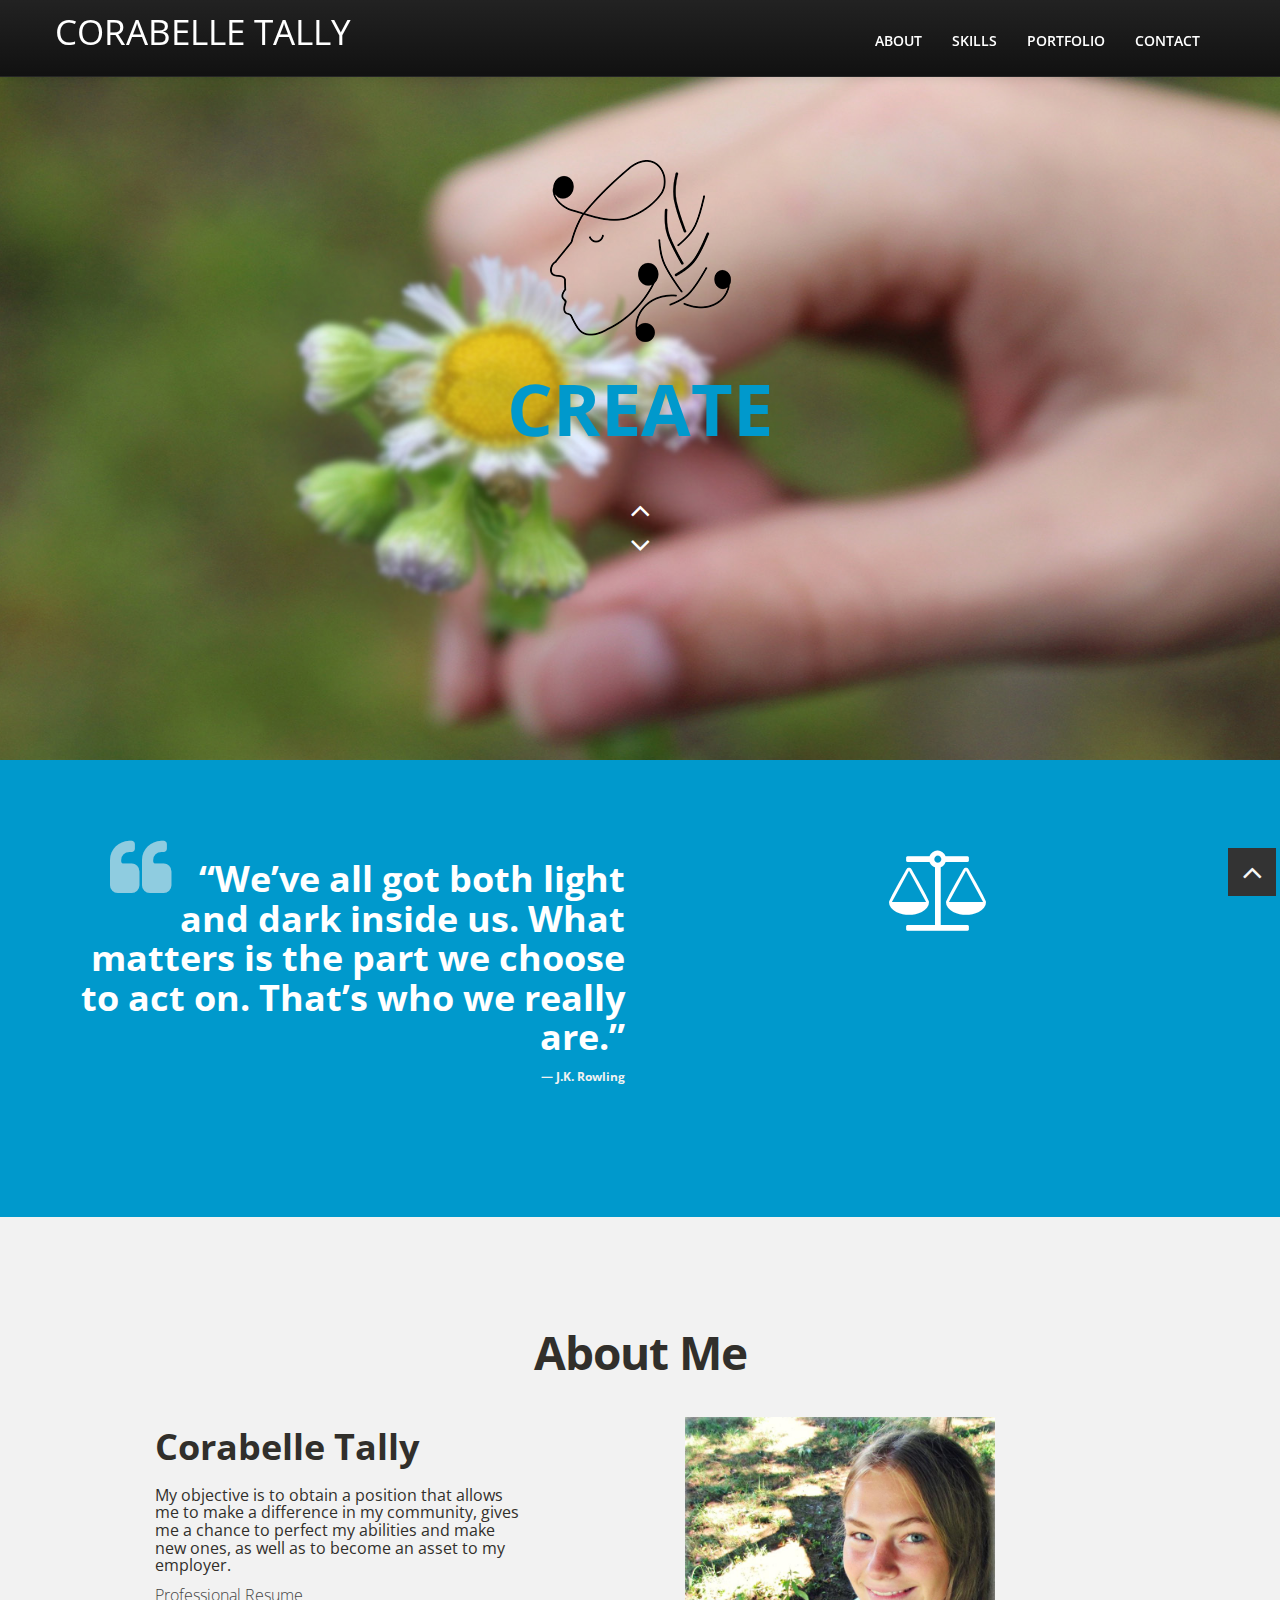
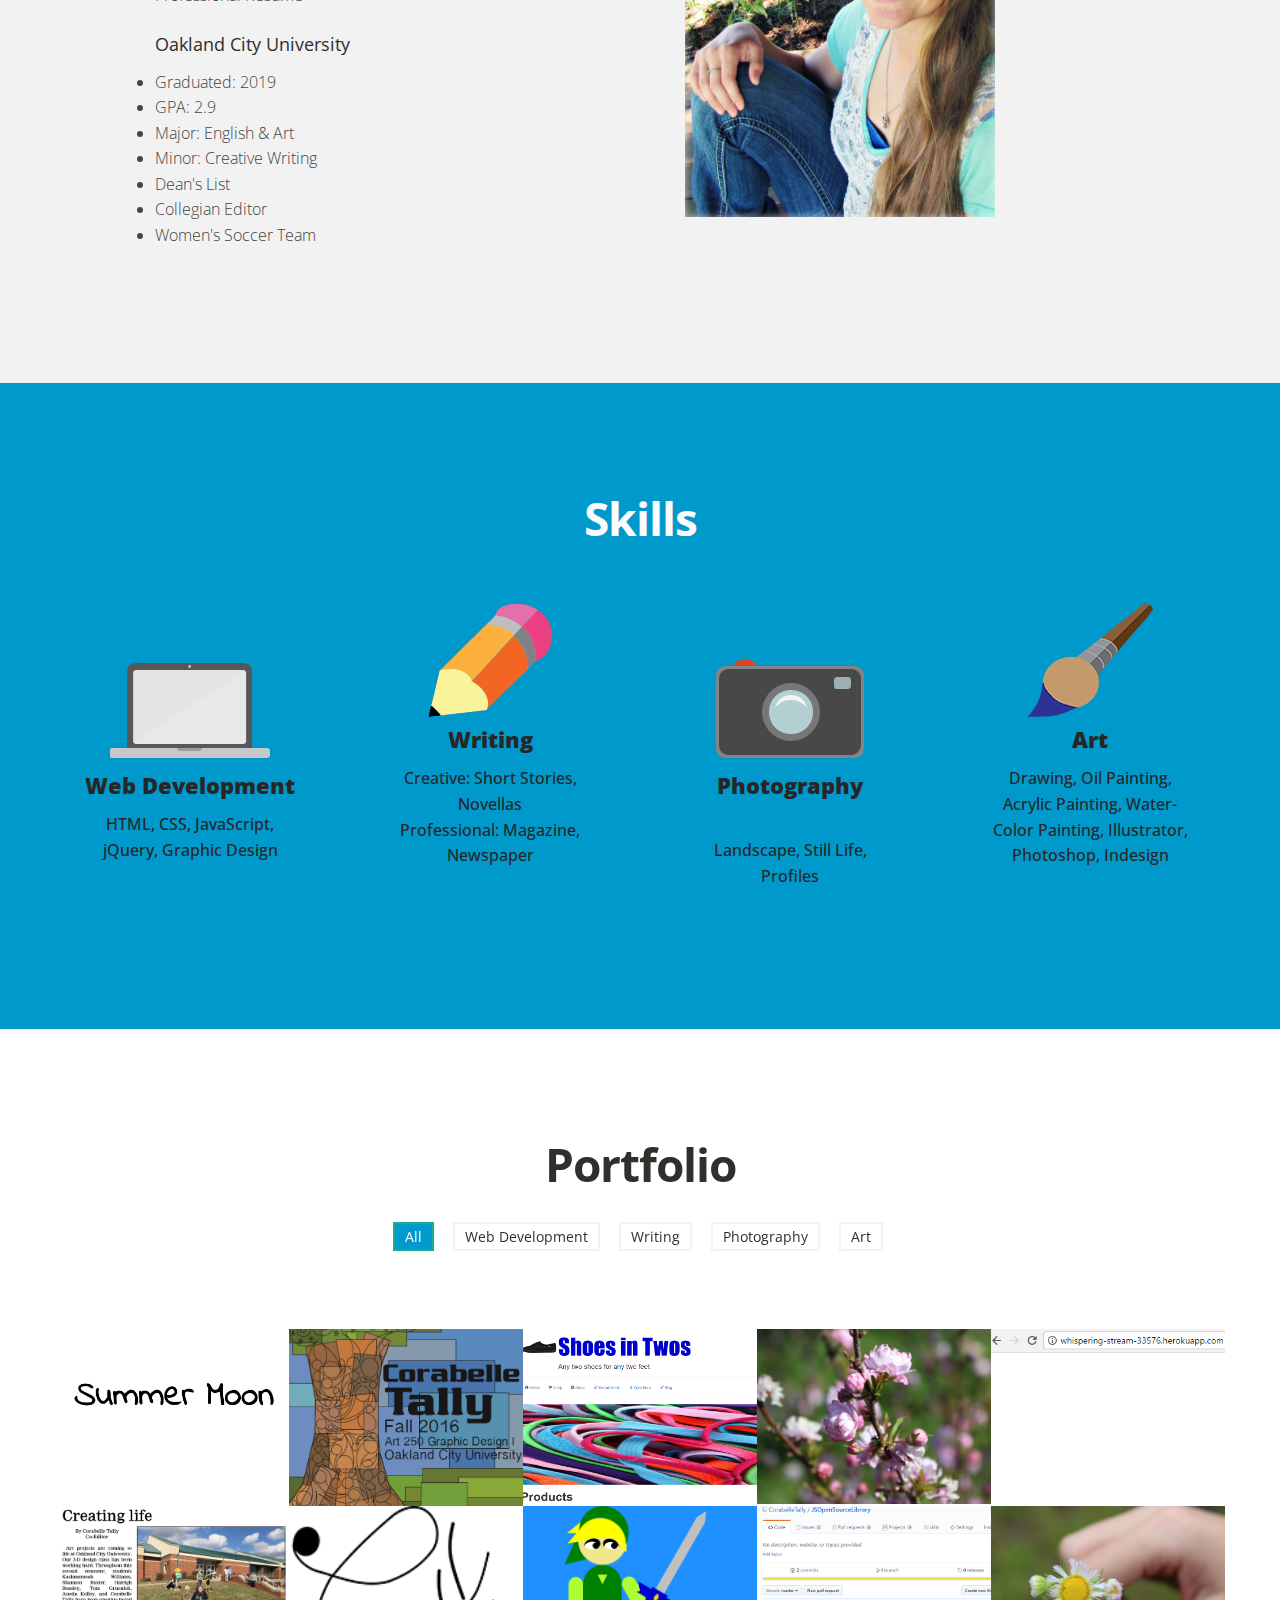
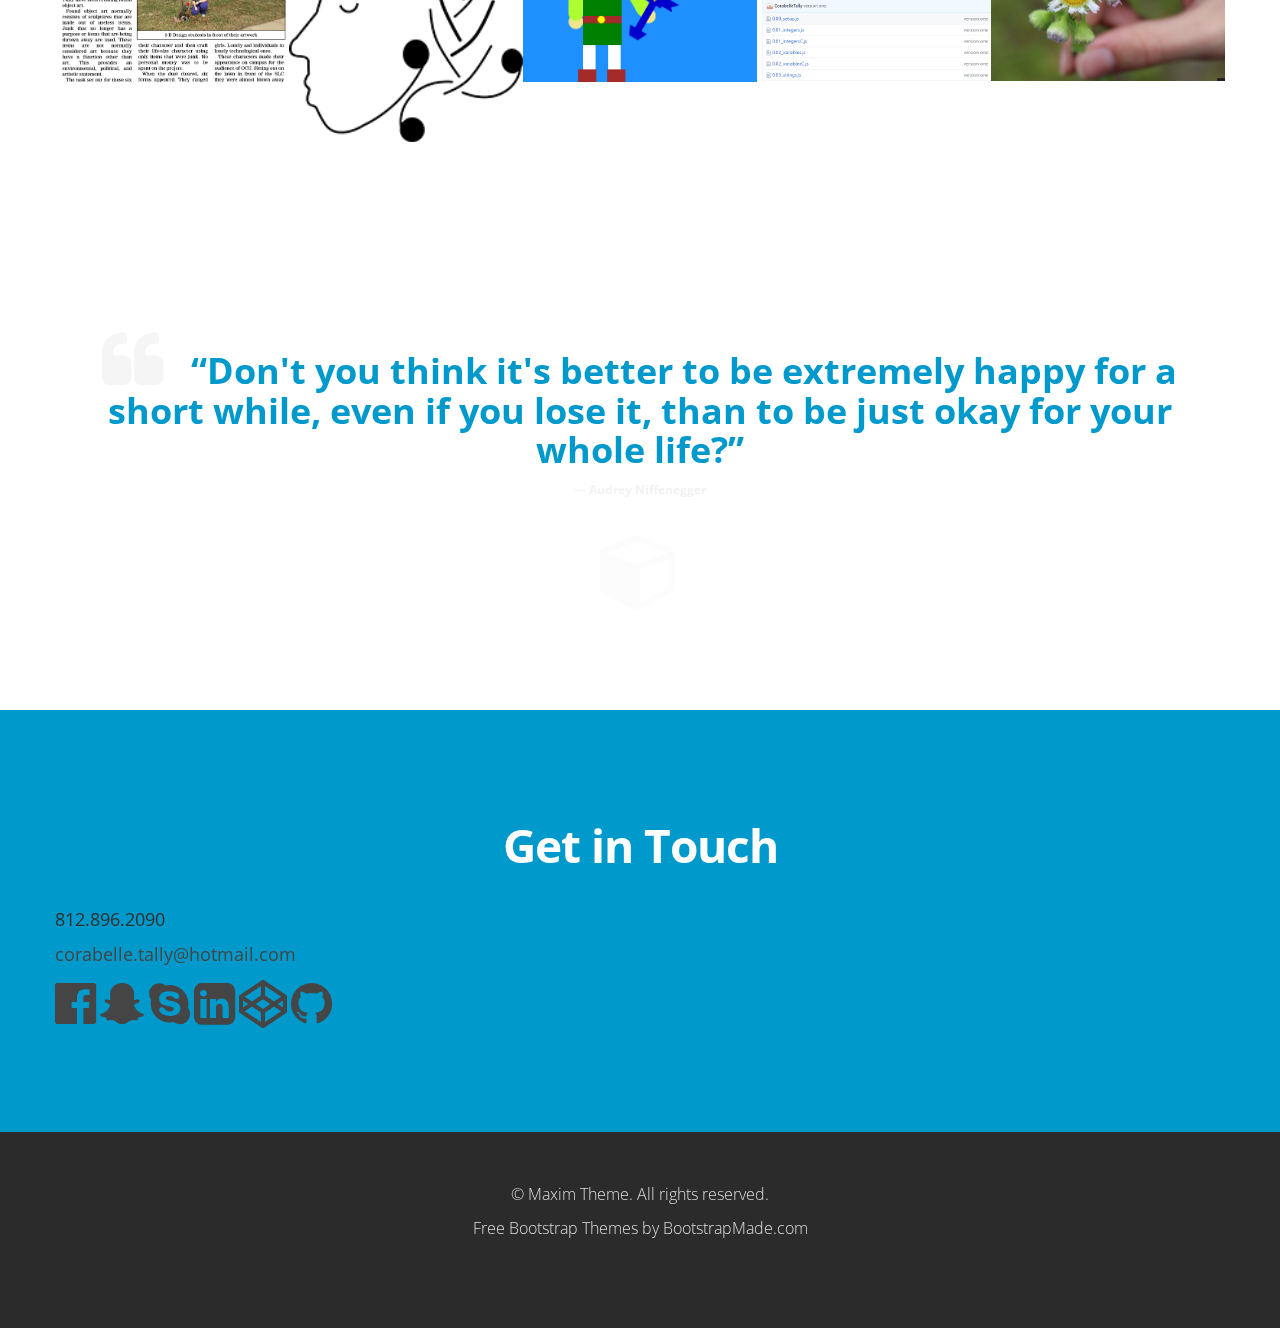
==== commit 8f429128: "version 6.1" ====
--- a/index.html
+++ b/index.html
@@ -376,7 +376,7 @@
 					<div class="portfolio-item grid design art">
 						<div class="portfolio">
 							<a href="images/logo.png" data-pretty="prettyPhoto[gallery1]" class="portfolio-image">
-								<img src="images/logo.png" alt="" />
+								<img src="images/logo_small.png" alt="" />
 								<div class="portfolio-overlay">
 									<div class="thumb-info">
 										<h5>CT Logo</h5>
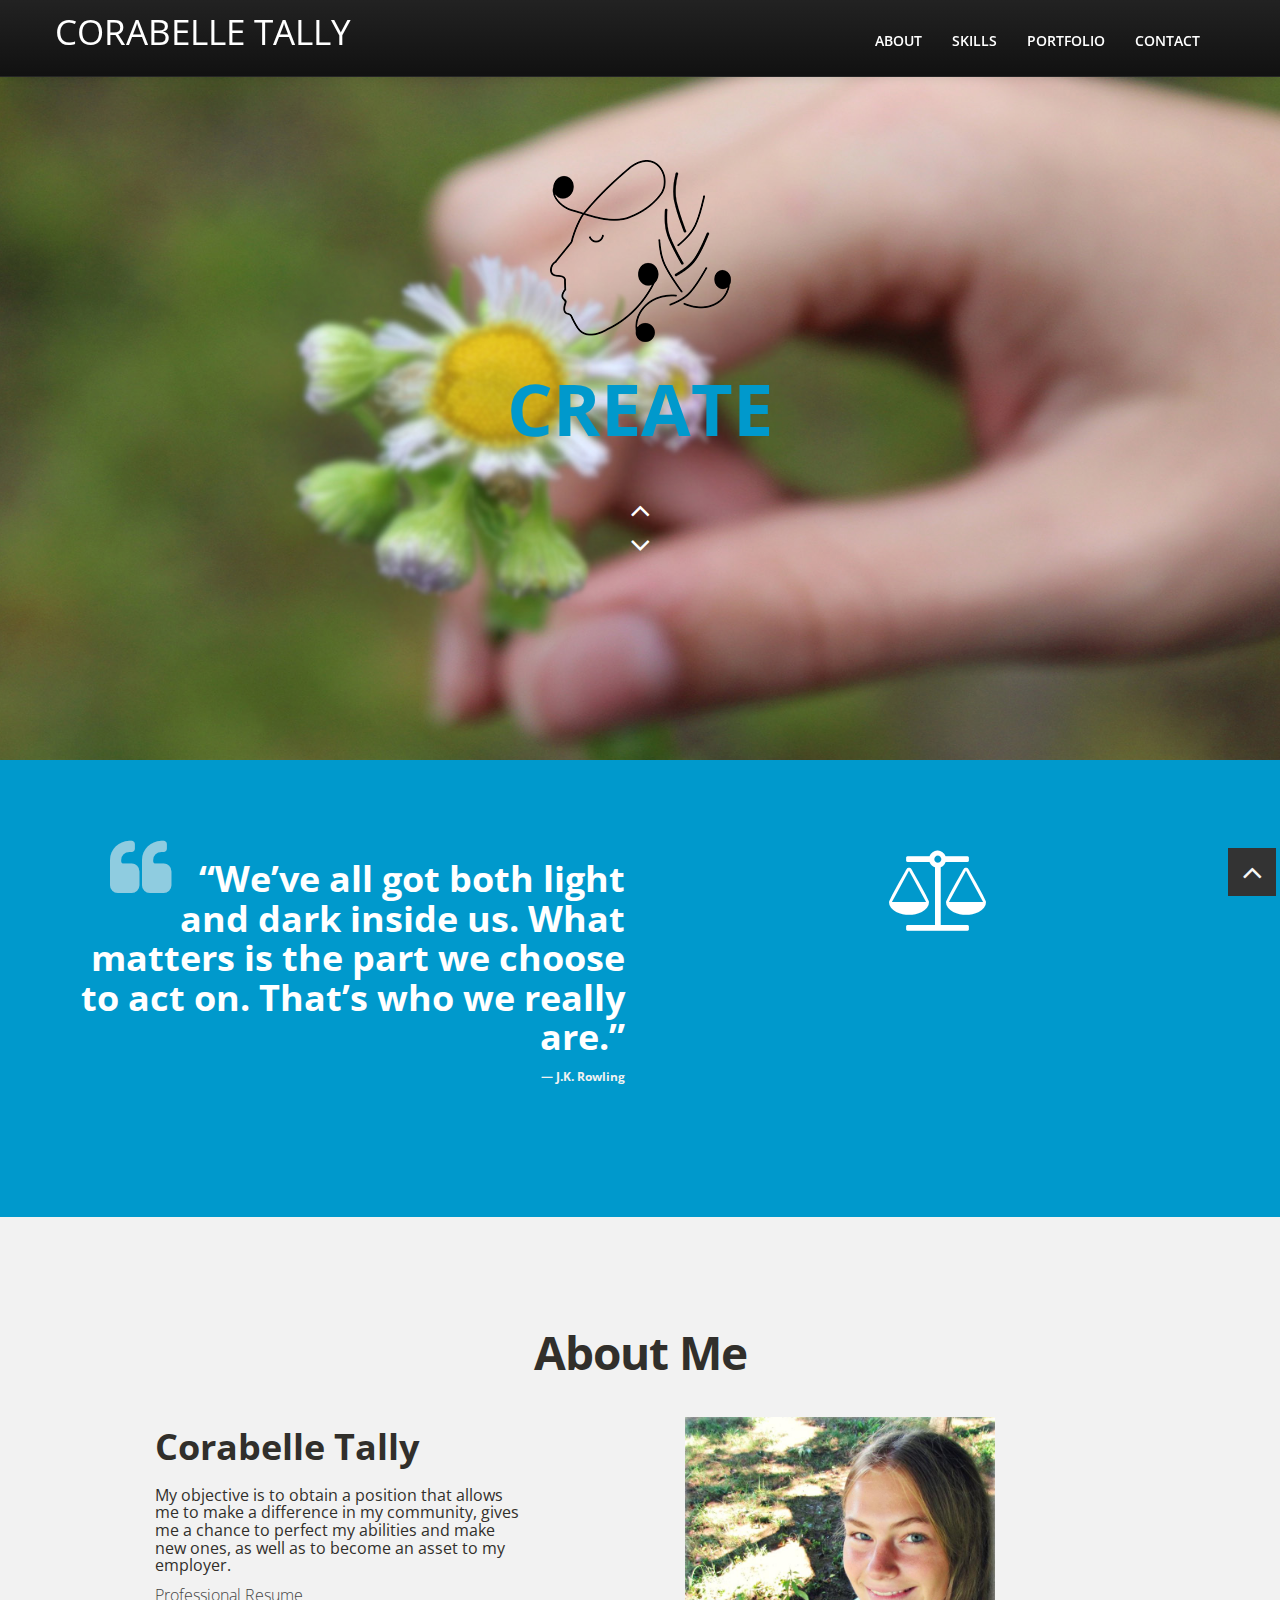
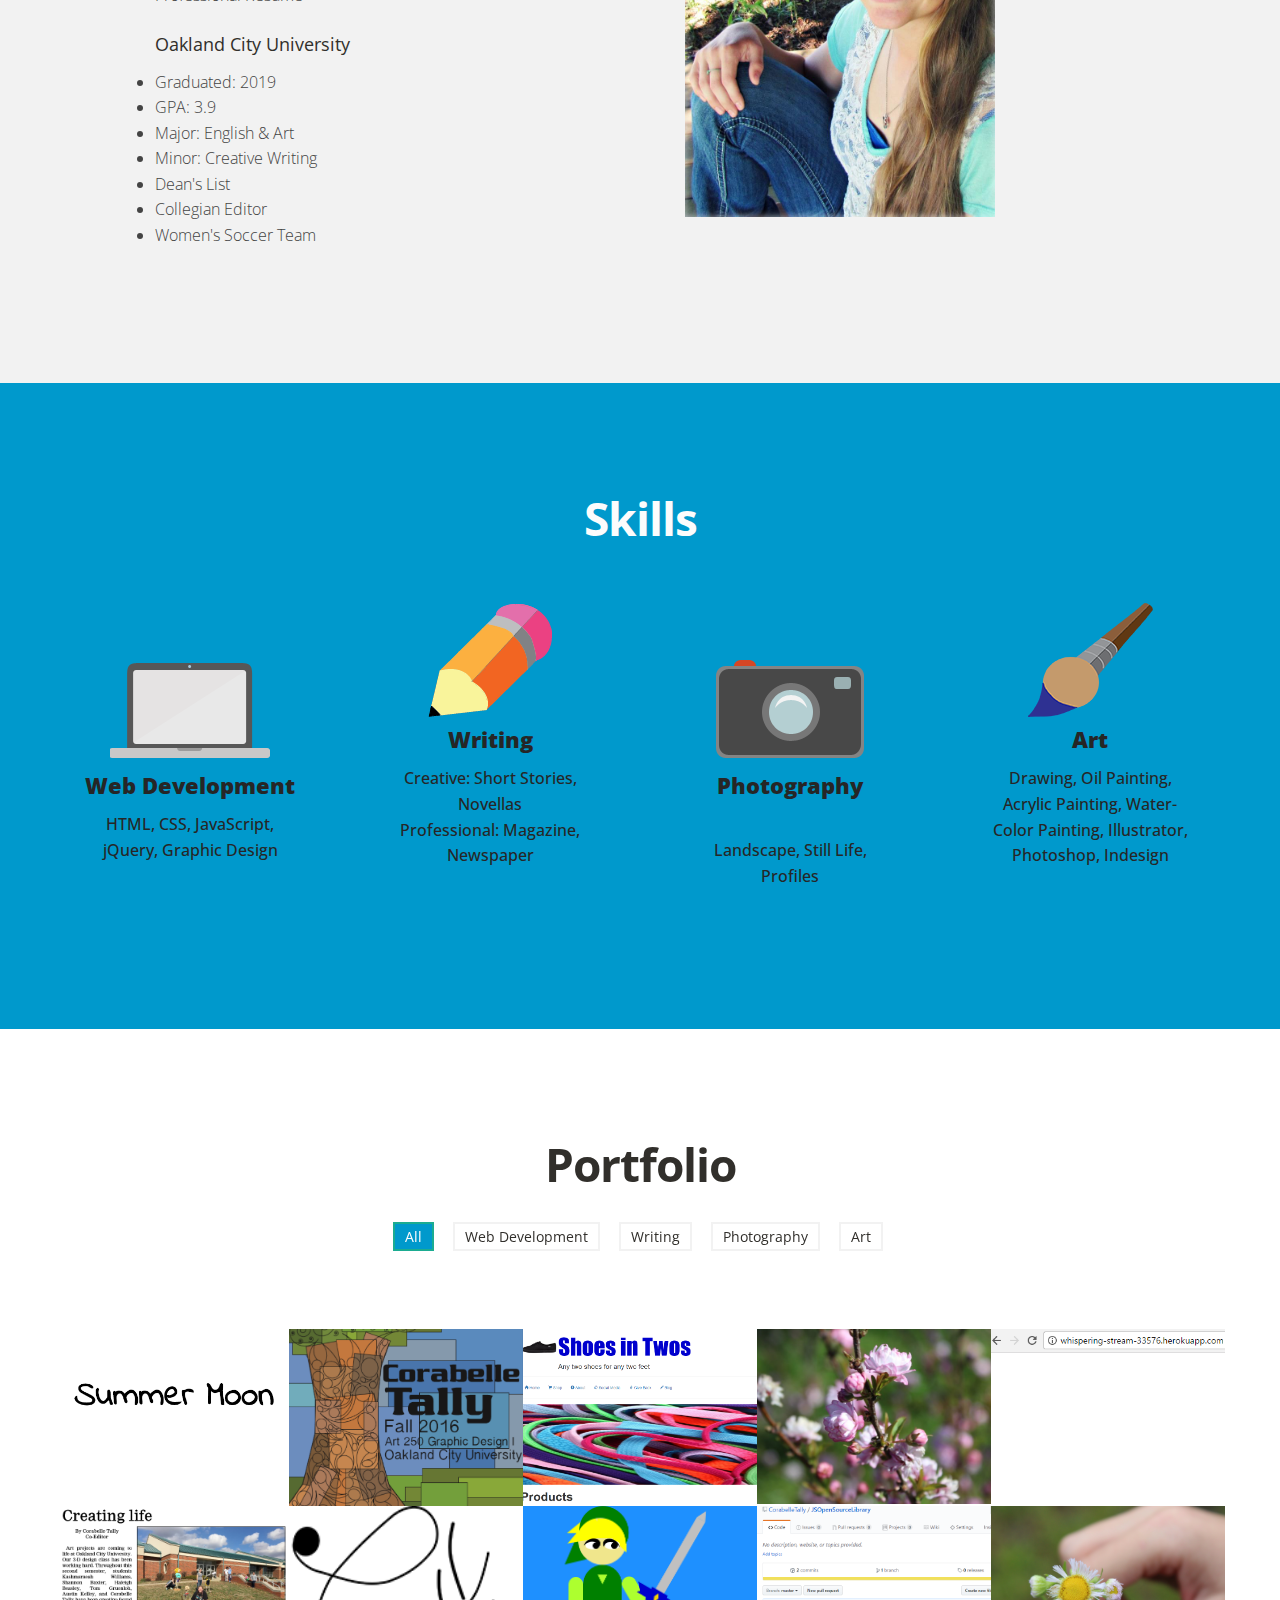
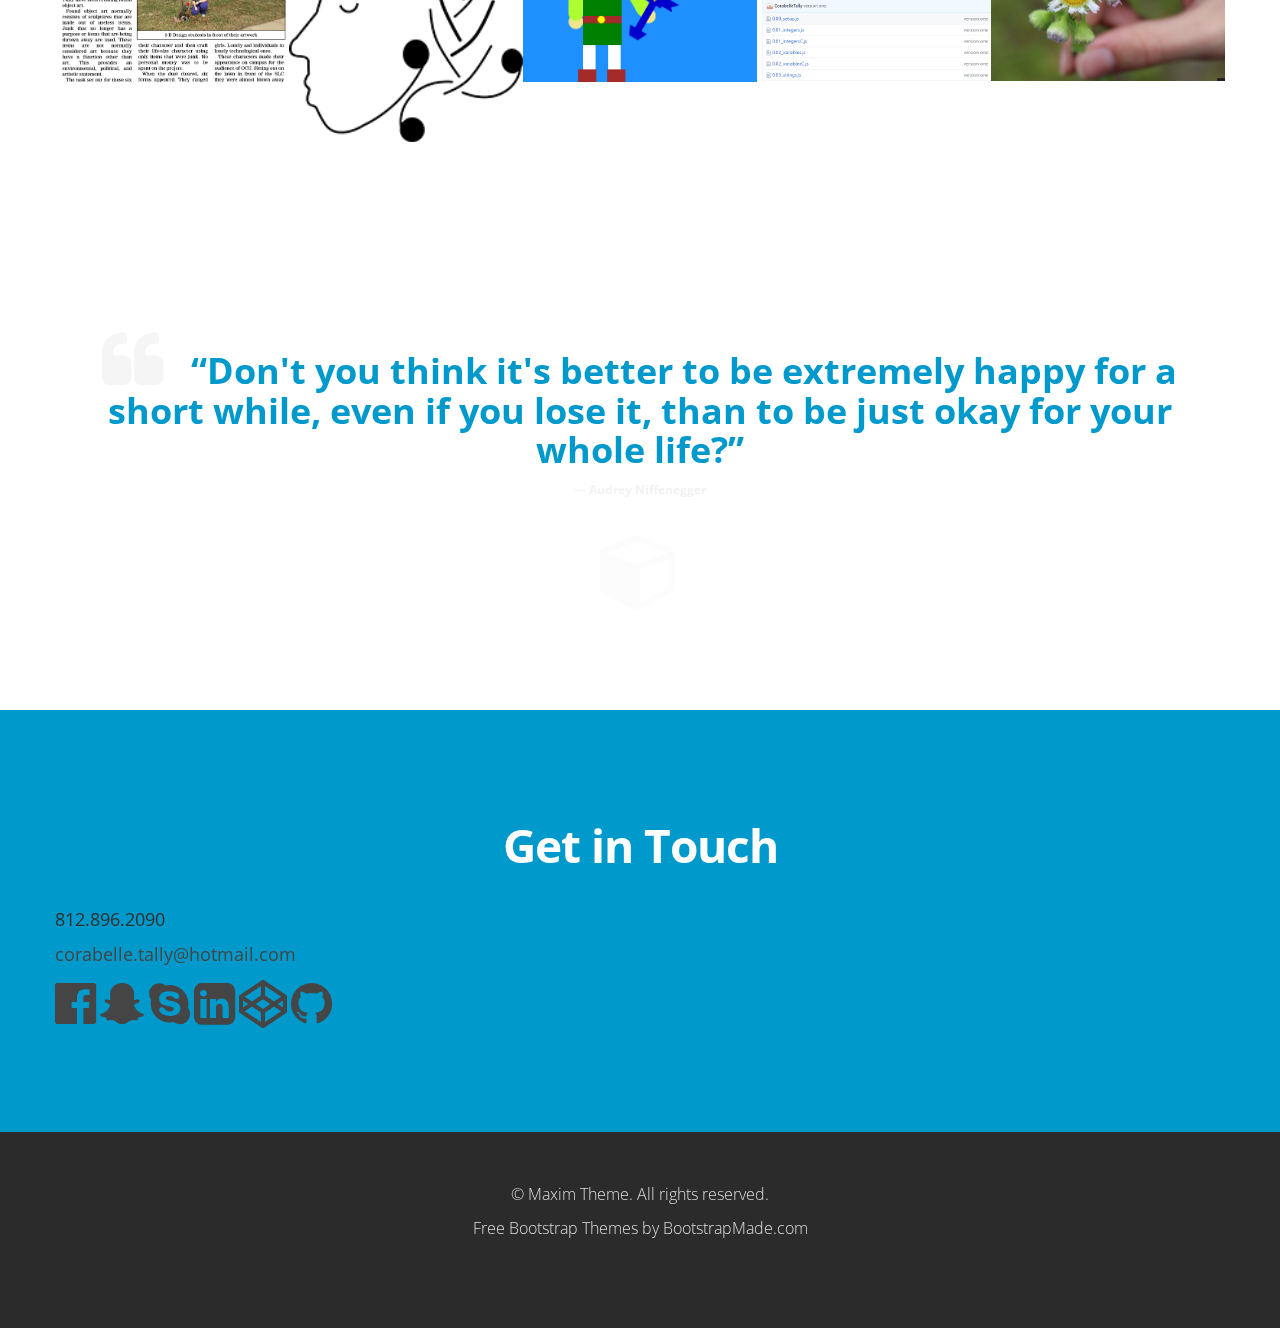
==== commit cf571419: "Boom.1" ====
--- a/index.html
+++ b/index.html
@@ -123,7 +123,7 @@
 						</h5>
 						<ul>
 							<li>Graduated: 2019</li>
-							<li>GPA: 2.9</li>
+							<li>GPA: 3.9</li>
 							<li>Major: English & Art</li>
 							<li>Minor: Creative Writing</li>
 							<li>Dean's List</li>
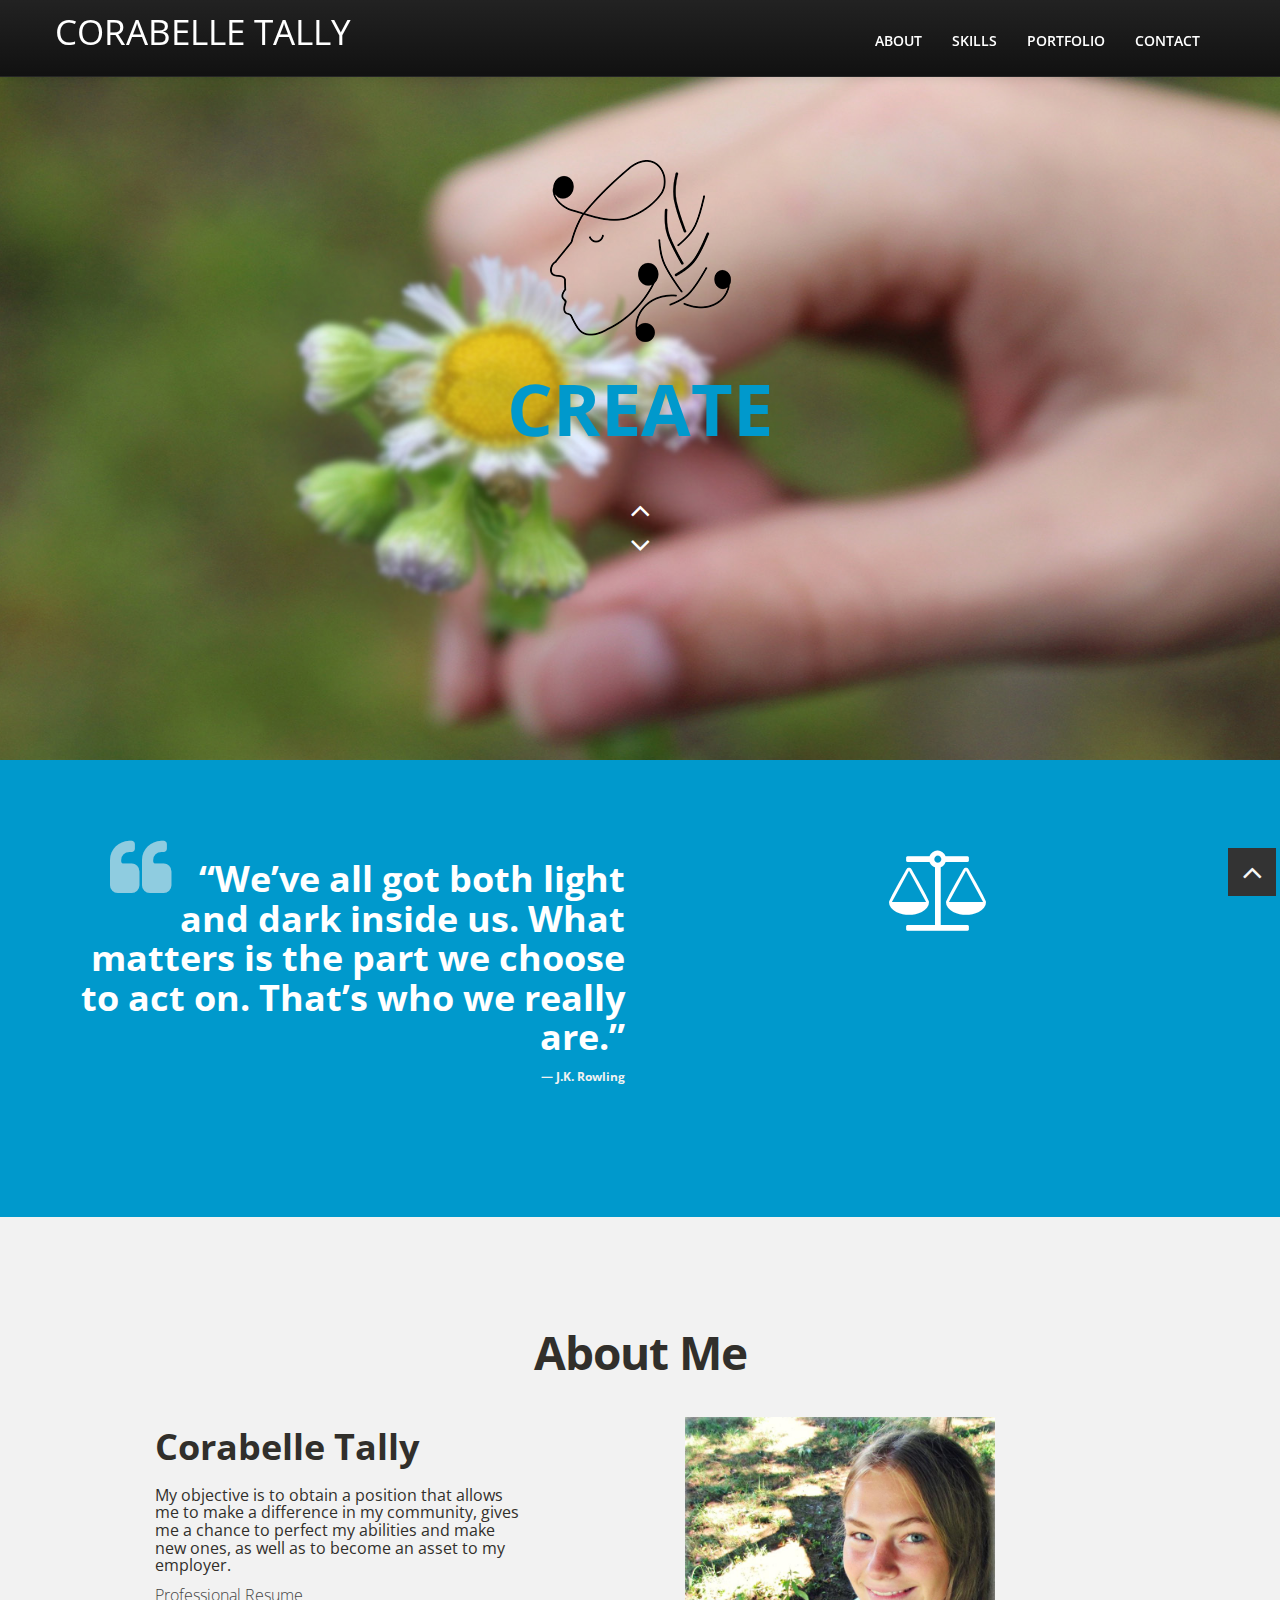
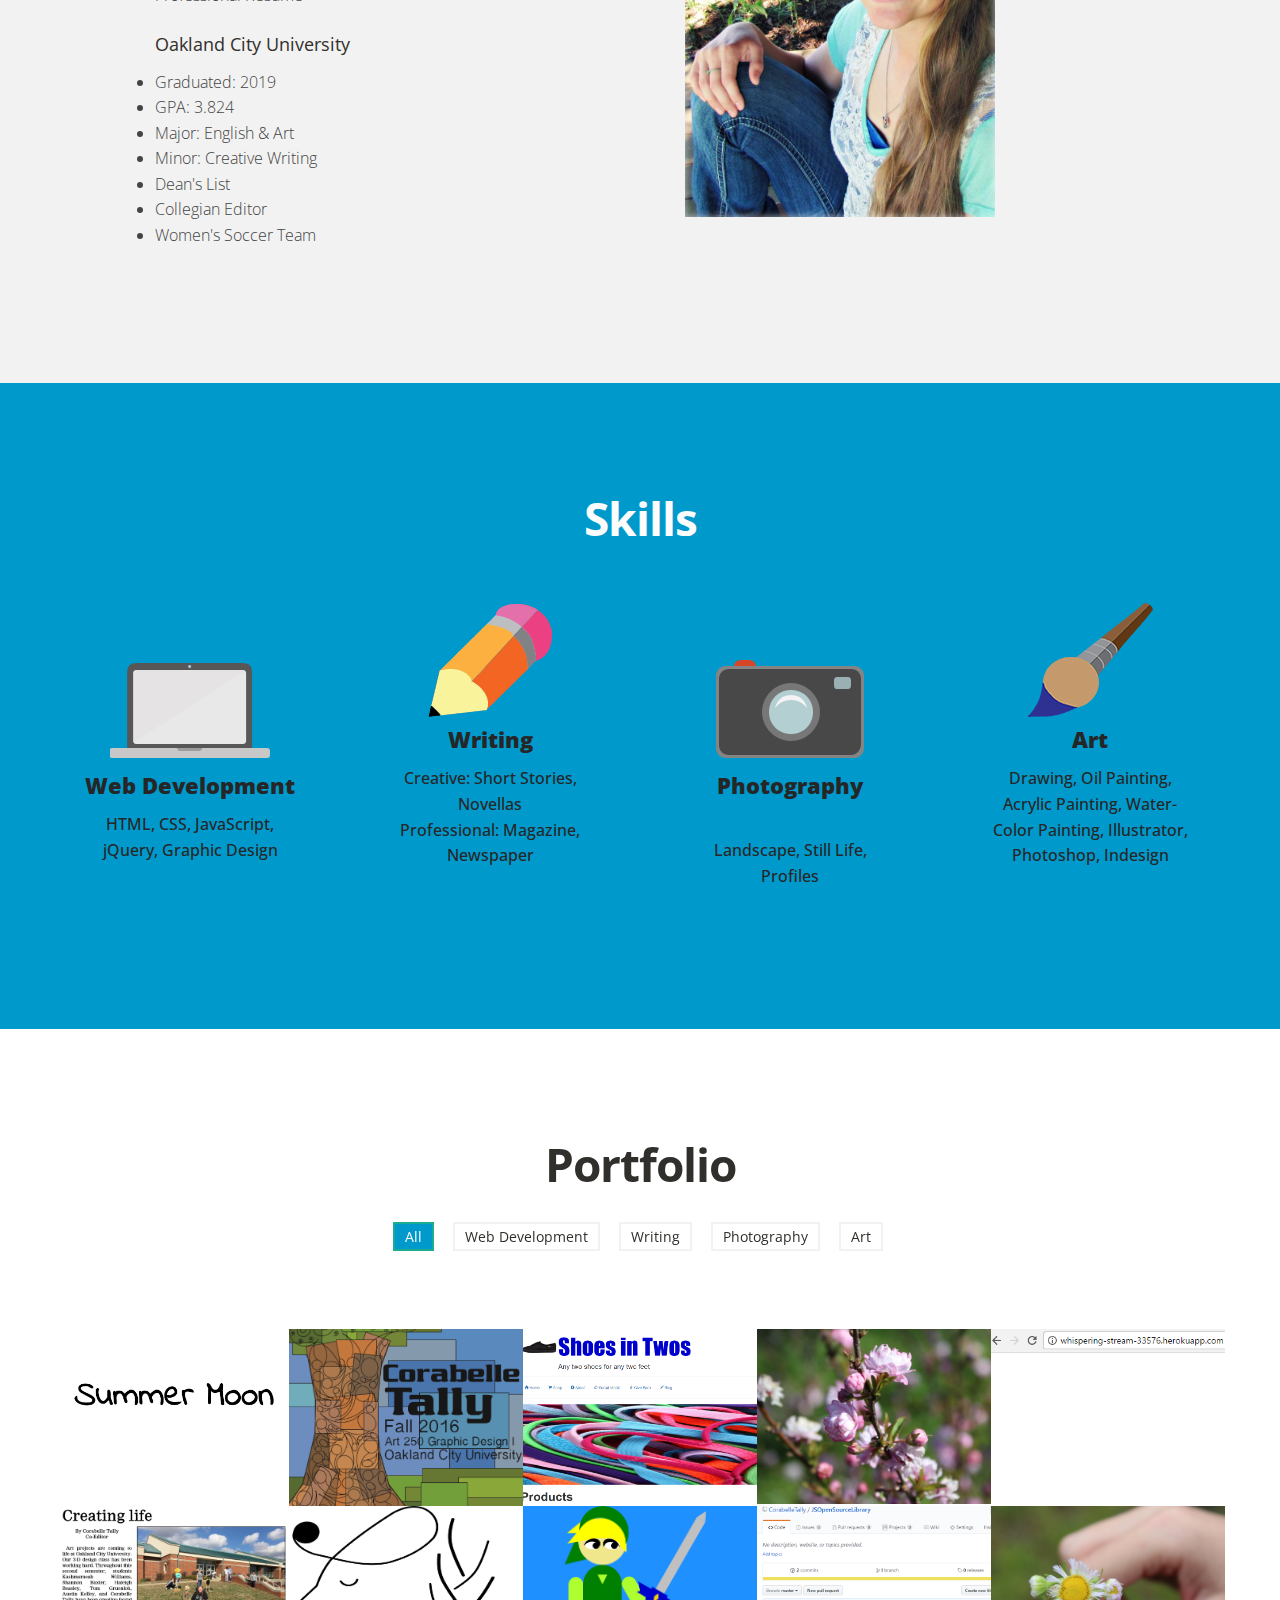
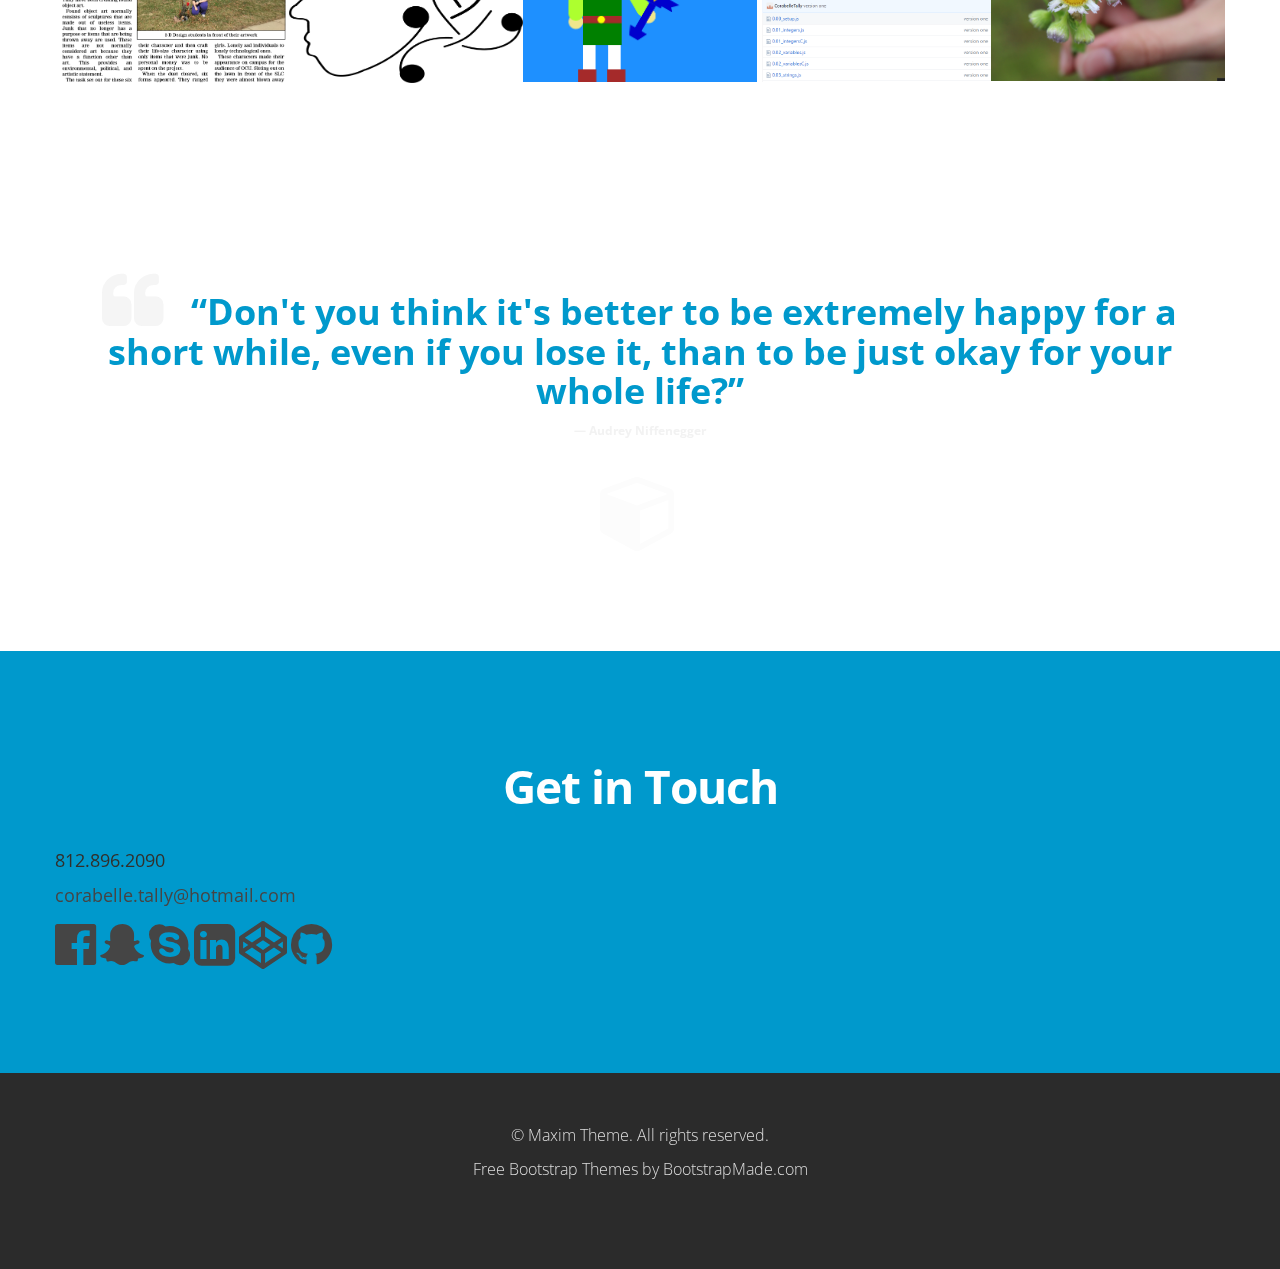
==== commit 1e96cacd: "boom 1.3" ====
--- a/index.html
+++ b/index.html
@@ -115,7 +115,7 @@
 					<div>
 						<h1><b>Corabelle Tally</b></h1>
 						<h6>My objective is to obtain a position that allows me to make a difference in my community, gives me a chance to perfect my abilities and make new ones, as well as to become an asset to my employer.</h6>
-						<a href="documents/ProfessionalResume.pdf" target="_blank">Professional Resume</a>
+						<a href="documents/Professional_Resume.pdf" target="_blank">Professional Resume</a>
 						<br>
 						<br>
 						<h5>
@@ -123,7 +123,7 @@
 						</h5>
 						<ul>
 							<li>Graduated: 2019</li>
-							<li>GPA: 3.9</li>
+							<li>GPA: 3.824</li>
 							<li>Major: English & Art</li>
 							<li>Minor: Creative Writing</li>
 							<li>Dean's List</li>
@@ -376,7 +376,7 @@
 					<div class="portfolio-item grid design art">
 						<div class="portfolio">
 							<a href="images/logo.png" data-pretty="prettyPhoto[gallery1]" class="portfolio-image">
-								<img src="images/logo_small.png" alt="" />
+								<img src="images/logo_nd.png" alt="" />
 								<div class="portfolio-overlay">
 									<div class="thumb-info">
 										<h5>CT Logo</h5>
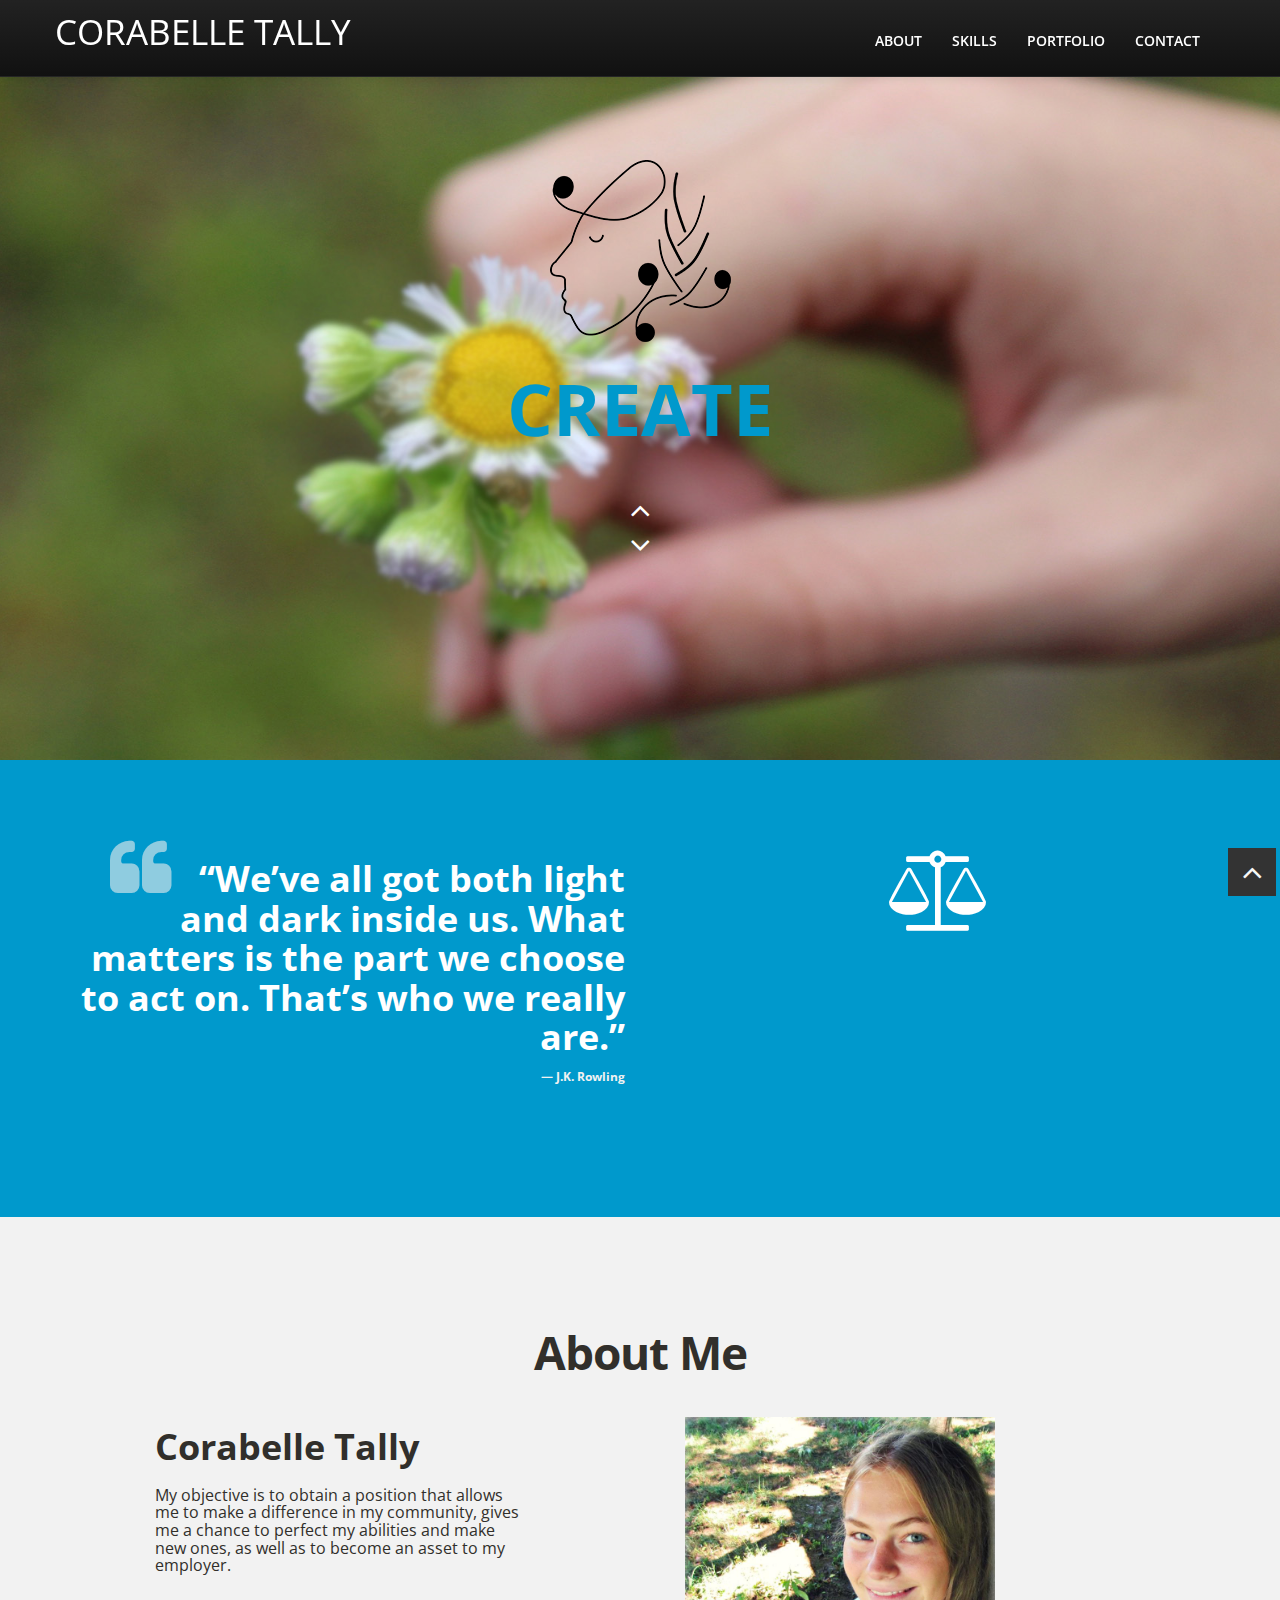
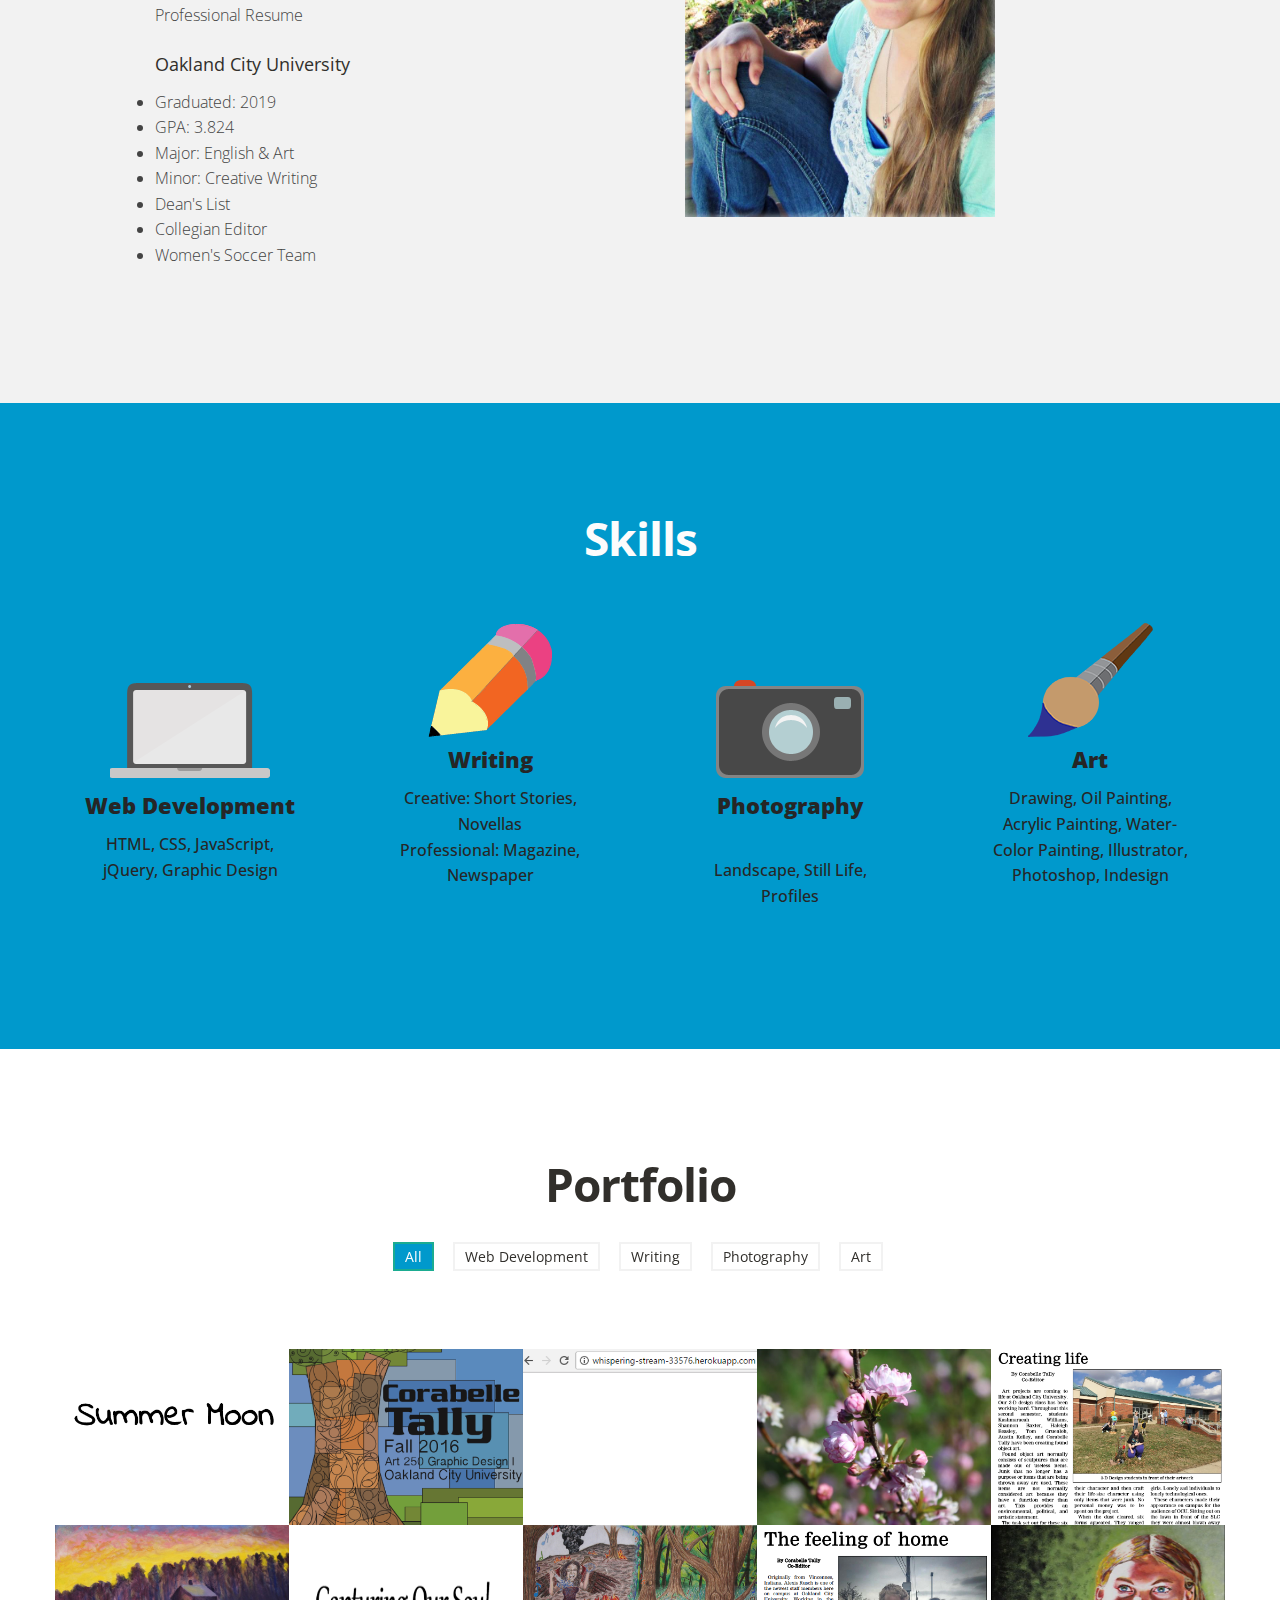
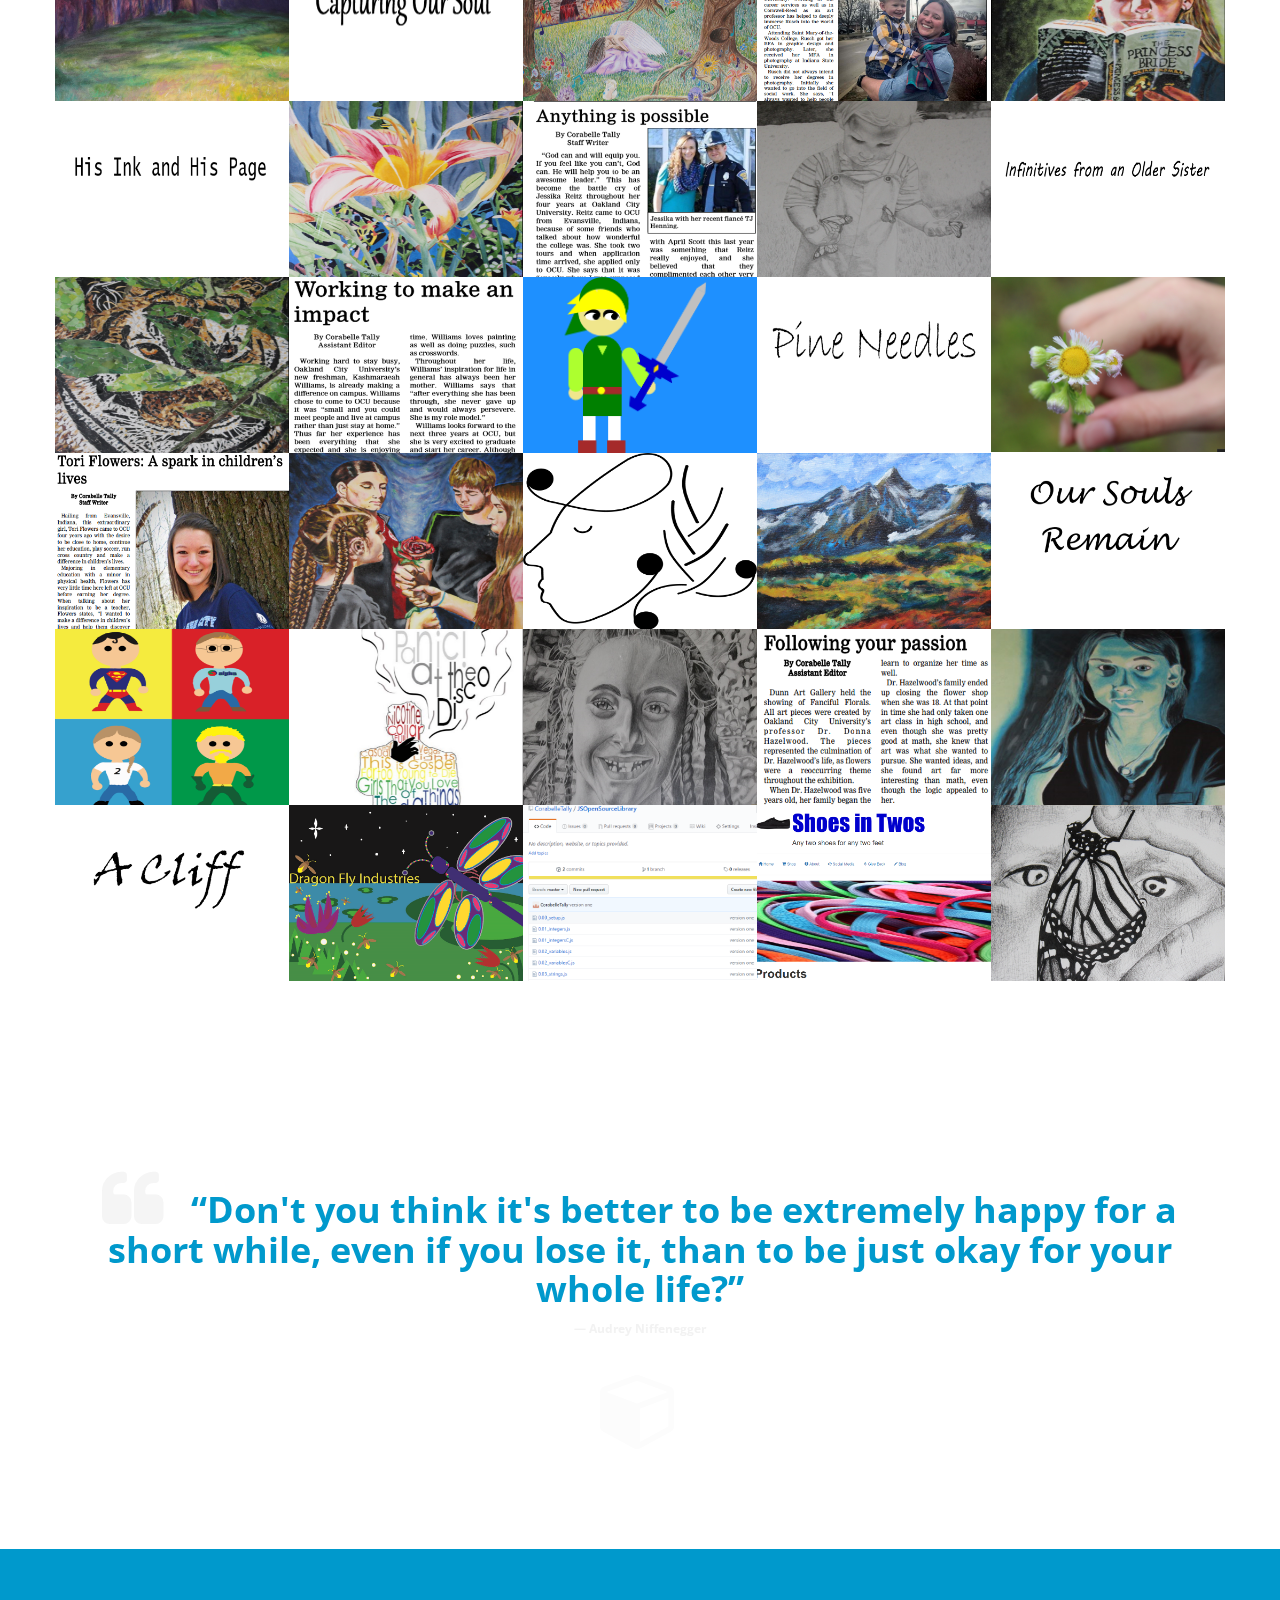
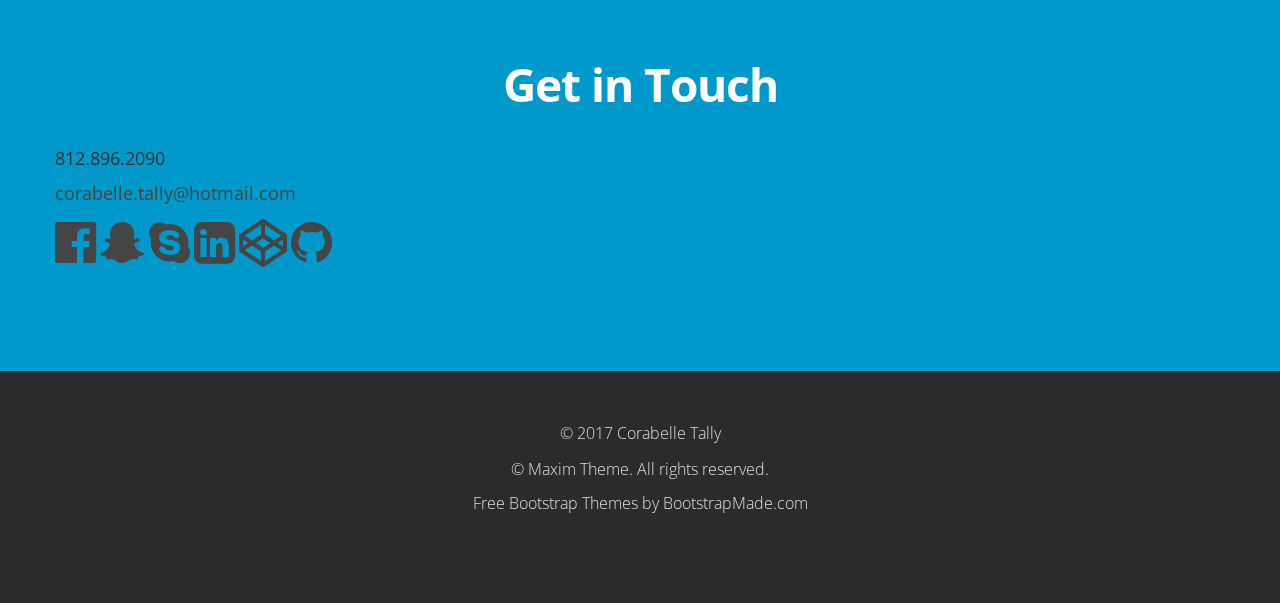
==== commit 397cdb66: "Work additions" ====
--- a/index.html
+++ b/index.html
@@ -115,7 +115,8 @@
 					<div>
 						<h1><b>Corabelle Tally</b></h1>
 						<h6>My objective is to obtain a position that allows me to make a difference in my community, gives me a chance to perfect my abilities and make new ones, as well as to become an asset to my employer.</h6>
-						<a href="documents/Professional_Resume.pdf" target="_blank">Professional Resume</a>
+						<br>
+						<a href="documents/Resume_CorabelleTally.pdf" target="_blank">Professional Resume</a>
 						<br>
 						<br>
 						<h5>
@@ -283,22 +284,21 @@
 								<img src="images/SummerMoon.png" alt="" />
 								<div class="portfolio-overlay">
 									<div class="thumb-info">
-										<h5>Poetry</h5>
-										<i class="icon-plus icon-2x"></i>
-									</div>
-								</div>
-							</a>
-						</div>
-					</div>
-					<!-- end portfolio item -->
-					<!-- portfolio item -->
-
+										<h5>Summer Moon</h5>
+										<i class="icon-plus icon-2x"></i>
+									</div>
+								</div>
+							</a>
+						</div>
+					</div>
+					<!-- end portfolio item -->
+					<!-- portfolio item -->
 					<div class="portfolio-item grid design art">
 						<div class="portfolio">
 							<a href="images/Intro_page.png" data-pretty="prettyPhoto[gallery1]" class="portfolio-image">
 <!-- 							img/works/big.jpg
 data-pretty="prettyPhoto[gallery1]" extra words here
- -->								<img src="images/intro.png" alt="" />
+ -->								<img src="images/introa.png" alt="" />
 								<div class="portfolio-overlay">
 									<div class="thumb-info">
 										<h5>Graphic Design Intro</h5>
@@ -310,14 +310,13 @@
 					</div>
 					<!-- end portfolio item -->
 					<!-- portfolio item -->
-
 					<div class="portfolio-item grid web">
 						<div class="portfolio">
-							<a href="StoreAppAssignment/storeapp.html" target="_blank" class="portfolio-image">
-								<img src="images/Shoes_in_Twos.png" alt="" />
-								<div class="portfolio-overlay">
-									<div class="thumb-info">
-										<h5>Shoes in Twos Storeapp</h5>
+							<a href="http://whispering-stream-33576.herokuapp.com/" target="_blank" class="portfolio-image">
+								<img src="images/chat_appa.png" alt="" />
+								<div class="portfolio-overlay">
+									<div class="thumb-info">
+										<h5>Chat App</h5>
 										<i class="icon-plus icon-2x"></i>
 									</div>
 								</div>
@@ -329,7 +328,7 @@
 					<div class="portfolio-item grid photography">
 						<div class="portfolio">
 							<a href="images/IMG_1651_1.jpg" target="_blank" data-pretty="prettyPhoto[gallery1]" class="portfolio-image">
-								<img src="images/flower2.png" alt="" />
+								<img src="images/flower2a.png" alt="" />
 								<div class="portfolio-overlay">
 									<div class="thumb-info">
 										<h5>Landscape Photo</h5>
@@ -341,46 +340,206 @@
 					</div>
 					<!-- end portfolio item -->
 					<!-- portfolio item -->
-					<div class="portfolio-item grid web">
-						<div class="portfolio">
-							<a href="http://whispering-stream-33576.herokuapp.com/" target="_blank" class="portfolio-image">
-								<img src="images/chat_app.png" alt="" />
-								<div class="portfolio-overlay">
-									<div class="thumb-info">
-										<h5>Chat App</h5>
-										<i class="icon-plus icon-2x"></i>
-									</div>
-								</div>
-							</a>
-						</div>
-					</div>
-					<!-- end portfolio item -->
-					<!-- portfolio item -->
-
 					<div class="portfolio-item grid print writing">
 						<div class="portfolio">
 							<a href="documents/collegian.pdf" target="_blank" class="portfolio-image">
 								<!-- img/works/big.jpg -->
-								<img src="images/article1.png" alt="" />
-								<div class="portfolio-overlay">
-									<div class="thumb-info">
-										<h5>Collegian</h5>
-										<i class="icon-plus icon-2x"></i>
-									</div>
-								</div>
-							</a>
-						</div>
-					</div>
-					<!-- end portfolio item -->
-					<!-- portfolio item -->
-					<div class="portfolio-item grid design art">
-						<div class="portfolio">
-							<a href="images/logo.png" data-pretty="prettyPhoto[gallery1]" class="portfolio-image">
-								<img src="images/logo_nd.png" alt="" />
-								<div class="portfolio-overlay">
-									<div class="thumb-info">
-										<h5>CT Logo</h5>
-										<!-- <i class="icon-plus icon-2x"></i> -->
+								<img src="images/article1a.png" alt="" />
+								<div class="portfolio-overlay">
+									<div class="thumb-info">
+										<h5>Collegian Volume 69, Number 2</h5>
+										<i class="icon-plus icon-2x"></i>
+									</div>
+								</div>
+							</a>
+						</div>
+					</div>
+					<!-- end portfolio item -->
+					<!--End of 1st row -->
+					<!-- portfolio item -->
+					<div class="portfolio-item grid design art">
+						<div class="portfolio">
+							<a href="images/House.jpg" target="_blank" data-pretty="prettyPhoto[gallery1]" class="portfolio-image"> 
+								<img src="images/image9a.png" alt="" />
+								<div class="portfolio-overlay">
+									<div class="thumb-info">
+										<h5>House on a Hill (Oil)</h5>
+										<!-- <i class="icon-plus icon-2x"></i> -->
+									</div>
+								</div>
+							</a>
+						</div>
+					</div>
+					<!-- end portfolio item -->
+						<!-- portfolio item -->
+					<div class="portfolio-item grid print writing">
+						<div class="portfolio">
+							<a href="documents/CapturingSoul.pdf" target="_blank" class="portfolio-image">     
+								<!-- a href="img/works/big.jpg" -->
+								<img src="images/title1a.png" alt="" />
+								<div class="portfolio-overlay">
+									<div class="thumb-info">
+										<h5>Capturing Our Soul</h5>
+										<i class="icon-plus icon-2x"></i>
+									</div>
+								</div>
+							</a>
+						</div>
+					</div>
+					<!-- end portfolio item -->
+					<!-- portfolio item -->
+					<div class="portfolio-item grid design art">
+						<div class="portfolio">
+							<a href="images/Mirror_Reality.jpg" data-pretty="prettyPhoto[gallery1]" class="portfolio-image">
+								<img src="images/image17a.png" alt="" />
+								<div class="portfolio-overlay">
+									<div class="thumb-info">
+										<h5>Mirror Reality (PrismaColor)</h5>
+										<!-- <i class="icon-plus icon-2x"></i> -->
+									</div>
+								</div>
+							</a>
+						</div>
+					</div>
+					<!-- end portfolio item -->
+					<!-- portfolio item -->
+					<div class="portfolio-item grid print writing">
+						<div class="portfolio">
+							<a href="documents/collegian2.pdf" target="_blank" class="portfolio-image">
+								<!-- img/works/big.jpg -->
+								<img src="images/article3a.png" alt="" />
+								<div class="portfolio-overlay">
+									<div class="thumb-info">
+										<h5>Collegian Volume 69, Number 1</h5>
+										<i class="icon-plus icon-2x"></i>
+									</div>
+								</div>
+							</a>
+						</div>
+					</div>
+					<!-- end portfolio item -->
+					<!-- portfolio item -->
+					<div class="portfolio-item grid design art">
+						<div class="portfolio">
+							<a href="images/Me3.jpg" data-pretty="prettyPhoto[gallery1]" class="portfolio-image">
+								<img src="images/image16a.png" alt="" />
+								<div class="portfolio-overlay">
+									<div class="thumb-info">
+										<h5>Self-Portrait (Oil)</h5>
+										<!-- <i class="icon-plus icon-2x"></i> -->
+									</div>
+								</div>
+							</a>
+						</div>
+					</div>
+					<!-- end portfolio item -->
+					<!-- End of 2nd row -->
+
+						<!-- portfolio item -->
+					<div class="portfolio-item grid print writing">
+						<div class="portfolio">
+							<a href="documents/HisInk.pdf" target="_blank" class="portfolio-image">
+								<!-- a href="img/works/big.jpg" -->
+								<img src="images/title2a.png" alt="" />
+								<div class="portfolio-overlay">
+									<div class="thumb-info">
+										<h5>His Ink and His Page</h5>
+										<i class="icon-plus icon-2x"></i>
+									</div>
+								</div>
+							</a>
+						</div>
+					</div>
+					<!-- end portfolio item -->
+					<!-- portfolio item -->
+					<div class="portfolio-item grid design art">
+						<div class="portfolio">
+							<a href="images/Garden.jpg" data-pretty="prettyPhoto[gallery1]" class="portfolio-image">
+								<img src="images/image7a.png" alt="" />
+								<div class="portfolio-overlay">
+									<div class="thumb-info">
+										<h5>Flower Garden (Watercolor)</h5>
+										<!-- <i class="icon-plus icon-2x"></i> -->
+									</div>
+								</div>
+							</a>
+						</div>
+					</div>
+					<!-- end portfolio item -->
+					<!-- portfolio item -->
+					<div class="portfolio-item grid print writing">
+						<div class="portfolio">
+							<a href="documents/collegian3.pdf" target="_blank" class="portfolio-image">
+								<!-- img/works/big.jpg -->
+								<img src="images/article4a.png" alt="" />
+								<div class="portfolio-overlay">
+									<div class="thumb-info">
+										<h5>Collegian Volume 68, Number 2</h5>
+										<i class="icon-plus icon-2x"></i>
+									</div>
+								</div>
+							</a>
+						</div>
+					</div>
+					<!-- end portfolio item -->
+					<!-- portfolio item -->
+					<div class="portfolio-item grid design art">
+						<div class="portfolio">
+							<a href="images/Child.jpg" data-pretty="prettyPhoto[gallery1]" class="portfolio-image">
+								<img src="images/image2a.png" alt="" />
+								<div class="portfolio-overlay">
+									<div class="thumb-info">
+										<h5>Like a Child (Graphite)</h5>
+										<!-- <i class="icon-plus icon-2x"></i> -->
+									</div>
+								</div>
+							</a>
+						</div>
+					</div>
+					<!-- end portfolio item -->
+					<!-- portfolio item -->
+					<div class="portfolio-item grid print writing">
+						<div class="portfolio">
+							<a href="documents/OlderSisterInvinitives.pdf" target="_blank" class="portfolio-image">     
+								<!-- a href="img/works/big.jpg" -->
+								<img src="images/title3a.png" alt="" />
+								<div class="portfolio-overlay">
+									<div class="thumb-info">
+										<h5>Infinitives from an Older Sister</h5>
+										<i class="icon-plus icon-2x"></i>
+									</div>
+								</div>
+							</a>
+						</div>
+					</div>
+					<!-- end portfolio item -->
+					<!-- End of 3rd row -->
+
+					<!-- portfolio item -->
+					<div class="portfolio-item grid design art">
+						<div class="portfolio">
+							<a href="images/Tiger.jpg" data-pretty="prettyPhoto[gallery1]" class="portfolio-image">
+								<img src="images/image20a.png" alt="" />
+								<div class="portfolio-overlay">
+									<div class="thumb-info">
+										<h5>Tiger (Torn Paper)</h5>
+										<!-- <i class="icon-plus icon-2x"></i> -->
+									</div>
+								</div>
+							</a>
+						</div>
+					</div>
+					<!-- end portfolio item -->
+					<!-- portfolio item -->
+					<div class="portfolio-item grid print writing">
+						<div class="portfolio">
+							<a href="documents/collegian5.pdf" target="_blank" class="portfolio-image">
+								<!-- img/works/big.jpg -->
+								<img src="images/article6a.png" alt="" />
+								<div class="portfolio-overlay">
+									<div class="thumb-info">
+										<h5>Collegian Volume 68, Number 4</h5>
+										<i class="icon-plus icon-2x"></i>
 									</div>
 								</div>
 							</a>
@@ -404,6 +563,227 @@
 					</div>
 					<!-- end portfolio item -->
 					<!-- portfolio item -->
+					<div class="portfolio-item grid print writing">
+						<div class="portfolio">
+							<a href="documents/PineNeedles.pdf" target="_blank" class="portfolio-image">     
+								<!-- a href="img/works/big.jpg" -->
+								<img src="images/title4a.png" alt="" />
+								<div class="portfolio-overlay">
+									<div class="thumb-info">
+										<h5>Pine Needles</h5>
+										<i class="icon-plus icon-2x"></i>
+									</div>
+								</div>
+							</a>
+						</div>
+					</div>
+					<!-- end portfolio item -->
+					<!-- portfolio item -->
+					<div class="portfolio-item grid photography">
+						<div class="portfolio">
+							<a href="images/IMG_2165_1.jpg" target="_blank" data-pretty="prettyPhoto[gallery1]" class="portfolio-image">
+								<img src="images/flower.png" alt="" />
+								<div class="portfolio-overlay">
+									<div class="thumb-info">
+										<h5>Creative Photo</h5>
+										<i class="icon-plus icon-2x"></i>
+									</div>
+								</div>
+							</a>
+						</div>
+					</div>
+					<!-- end portfolio item -->
+					<!-- End of 4th row -->
+
+					<!-- portfolio item -->
+					<div class="portfolio-item grid print writing">
+						<div class="portfolio">
+							<a href="documents/collegian7.pdf" target="_blank" class="portfolio-image">
+								<!-- img/works/big.jpg -->
+								<img src="images/article8a.png" alt="" />
+								<div class="portfolio-overlay">
+									<div class="thumb-info">
+										<h5>Collegian Volume 68, Number 1</h5>
+										<i class="icon-plus icon-2x"></i>
+									</div>
+								</div>
+							</a>
+						</div>
+					</div>
+					<!-- end portfolio item -->
+					<!-- portfolio item -->
+					<div class="portfolio-item grid design art">
+						<div class="portfolio">
+							<a href="images/Family.jpg" data-pretty="prettyPhoto[gallery1]" class="portfolio-image">
+								<img src="images/image4a.png" alt="" />
+								<div class="portfolio-overlay">
+									<div class="thumb-info">
+										<h5>Family Love (Oil)</h5>
+										<!-- <i class="icon-plus icon-2x"></i> -->
+									</div>
+								</div>
+							</a>
+						</div>
+					</div>
+					<!-- end portfolio item -->
+					<!-- portfolio item -->
+					<div class="portfolio-item grid design art">
+						<div class="portfolio">
+							<a href="images/logo.png" data-pretty="prettyPhoto[gallery1]" class="portfolio-image">
+								<img src="images/logo_nda.png" alt="" />
+								<div class="portfolio-overlay">
+									<div class="thumb-info">
+										<h5>CT Logo</h5>
+										<!-- <i class="icon-plus icon-2x"></i> -->
+									</div>
+								</div>
+							</a>
+						</div>
+					</div>
+					<!-- end portfolio item -->
+					<!-- portfolio item -->
+					<div class="portfolio-item grid design art">
+						<div class="portfolio">
+							<a href="images/Mountains.jpg" data-pretty="prettyPhoto[gallery1]" class="portfolio-image">
+								<img src="images/image18a.png" alt="" />
+								<div class="portfolio-overlay">
+									<div class="thumb-info">
+										<h5>Mountains (Acrylic)</h5>
+										<!-- <i class="icon-plus icon-2x"></i> -->
+									</div>
+								</div>
+							</a>
+						</div>
+					</div>
+					<!-- end portfolio item -->
+					<!-- portfolio item -->
+					<div class="portfolio-item grid print writing">
+						<div class="portfolio">
+							<a href="documents/SoulsRemain.pdf" target="_blank" class="portfolio-image">     
+								<!-- a href="img/works/big.jpg" -->
+								<img src="images/title5a.png" alt="" />
+								<div class="portfolio-overlay">
+									<div class="thumb-info">
+										<h5>Our Souls Remain</h5>
+										<i class="icon-plus icon-2x"></i>
+									</div>
+								</div>
+							</a>
+						</div>
+					</div>
+					<!-- end portfolio item -->
+					<!-- End of 5th row -->
+
+					<!-- portfolio item -->
+					<div class="portfolio-item grid design art">
+						<div class="portfolio">
+							<a href="images/Superheros2.jpg" data-pretty="prettyPhoto[gallery1]" class="portfolio-image">
+								<img src="images/image19a.png" alt="" />
+								<div class="portfolio-overlay">
+									<div class="thumb-info">
+										<h5>Super Heros</h5>
+										<!-- <i class="icon-plus icon-2x"></i> -->
+									</div>
+								</div>
+							</a>
+						</div>
+					</div>
+					<!-- end portfolio item -->
+					<!-- portfolio item -->
+					<div class="portfolio-item grid design art">
+						<div class="portfolio">
+							<a href="images/Too_Rare_Colored.jpg" data-pretty="prettyPhoto[gallery1]" class="portfolio-image">
+								<img src="images/image21a.png" alt="" />
+								<div class="portfolio-overlay">
+									<div class="thumb-info">
+										<h5>Too Young to Die-Panic!</h5>
+										<!-- <i class="icon-plus icon-2x"></i> -->
+									</div>
+								</div>
+							</a>
+						</div>
+					</div>
+					<!-- end portfolio item -->
+					<!-- portfolio item -->
+					<div class="portfolio-item grid design art">
+						<div class="portfolio">
+							<a href="images/Jonny.jpg" data-pretty="prettyPhoto[gallery1]" class="portfolio-image">
+								<img src="images/image13a.png" alt="" />
+								<div class="portfolio-overlay">
+									<div class="thumb-info">
+										<h5>Brother's Love (Graphite)</h5>
+										<!-- <i class="icon-plus icon-2x"></i> -->
+									</div>
+								</div>
+							</a>
+						</div>
+					</div>
+					<!-- end portfolio item -->
+					<!-- portfolio item -->
+					<div class="portfolio-item grid print writing">
+						<div class="portfolio">
+							<a href="documents/collegian6.pdf" target="_blank" class="portfolio-image">
+								<!-- img/works/big.jpg -->
+								<img src="images/article7a.png" alt="" />
+								<div class="portfolio-overlay">
+									<div class="thumb-info">
+										<h5>Collegian Volume 68, Number 3</h5>
+										<i class="icon-plus icon-2x"></i>
+									</div>
+								</div>
+							</a>
+						</div>
+					</div>
+					<!-- end portfolio item -->
+					<!-- portfolio item -->
+					<div class="portfolio-item grid design art">
+						<div class="portfolio">
+							<a href="images/Me2.jpg" data-pretty="prettyPhoto[gallery1]" class="portfolio-image">
+								<img src="images/image15a.png" alt="" />
+								<div class="portfolio-overlay">
+									<div class="thumb-info">
+										<h5>Self-Portrait (Color Pastel)</h5>
+										<!-- <i class="icon-plus icon-2x"></i> -->
+									</div>
+								</div>
+							</a>
+						</div>
+					</div>
+					<!-- end portfolio item -->
+					<!-- End of 6th row -->
+
+					<!-- portfolio item -->
+					<div class="portfolio-item grid print writing">
+						<div class="portfolio">
+							<a href="documents/Cliff.pdf" target="_blank" class="portfolio-image">
+								<!-- a href="img/works/big.jpg" -->
+								<img src="images/title6a.png" alt="" />
+								<div class="portfolio-overlay">
+									<div class="thumb-info">
+										<h5>A Cliff</h5>
+										<i class="icon-plus icon-2x"></i>
+									</div>
+								</div>
+							</a>
+						</div>
+					</div>
+					<!-- end portfolio item -->
+					<!-- portfolio item -->
+					<div class="portfolio-item grid design art">
+						<div class="portfolio">
+							<a href="images/Dragon_Fly2.jpg" data-pretty="prettyPhoto[gallery1]" class="portfolio-image">
+								<img src="images/image3a.png" alt="" />
+								<div class="portfolio-overlay">
+									<div class="thumb-info">
+										<h5>Dragon Flies</h5>
+										<!-- <i class="icon-plus icon-2x"></i> -->
+									</div>
+								</div>
+							</a>
+						</div>
+					</div>
+					<!-- end portfolio item -->
+					<!-- portfolio item -->
 					<div class="portfolio-item grid web">
 						<div class="portfolio">
 							<a href="https://github.com/CorabelleTally/JSOpenSourceLibrary" target="_blank" class="portfolio-image">
@@ -419,22 +799,36 @@
 					</div>
 					<!-- end portfolio item -->
 					<!-- portfolio item -->
-				
-					<div class="portfolio-item grid photography">
-						<div class="portfolio">
-							<a href="images/IMG_2165_1.jpg" target="_blank" data-pretty="prettyPhoto[gallery1]" class="portfolio-image">
-								<img src="images/flower.png" alt="" />
-								<div class="portfolio-overlay">
-									<div class="thumb-info">
-										<h5>Creative Photo</h5>
-										<i class="icon-plus icon-2x"></i>
-									</div>
-								</div>
-							</a>
-						</div>
-					</div>
+					<div class="portfolio-item grid web">
+						<div class="portfolio">
+							<a href="StoreAppAssignment/storeapp.html" target="_blank" class="portfolio-image">
+								<img src="images/Shoes_in_Twosa.png" alt="" />
+								<div class="portfolio-overlay">
+									<div class="thumb-info">
+										<h5>Shoes in Twos Storeapp</h5>
+										<i class="icon-plus icon-2x"></i>
+									</div>
+								</div>
+							</a>
+						</div>
+					</div>
+					<!-- end portfolio item -->
+					<!-- portfolio item -->
+					<div class="portfolio-item grid design art">
+						<div class="portfolio">
+							<a href="images/Butterfly.jpg" data-pretty="prettyPhoto[gallery1]" class="portfolio-image">
+								<img src="images/image1a.png" alt="" />
+								<div class="portfolio-overlay">
+									<div class="thumb-info">
+										<h5>The Butterfly (Ink Pen)</h5>
+										<!-- <i class="icon-plus icon-2x"></i> -->
+									</div>
+								</div>
+							</a>
+						</div>
+					</div>
+					<!-- end portfolio item -->
 					
-					<!-- end portfolio item -->
 					<!-- portfolio item -->
 					<!-- <div class="portfolio-item grid design web">
 						<div class="portfolio">
@@ -637,6 +1031,8 @@
 					<li><a href="#"><i class="icon-circled icon-bgdark icon-pinterest icon-2x"></i></a></li>
 				</ul> -->
 				<p class="copyright">
+					&copy; 2017 Corabelle Tally
+					<p>
 					&copy; Maxim Theme. All rights reserved.
 					<div class="credits">
                     <!-- 
